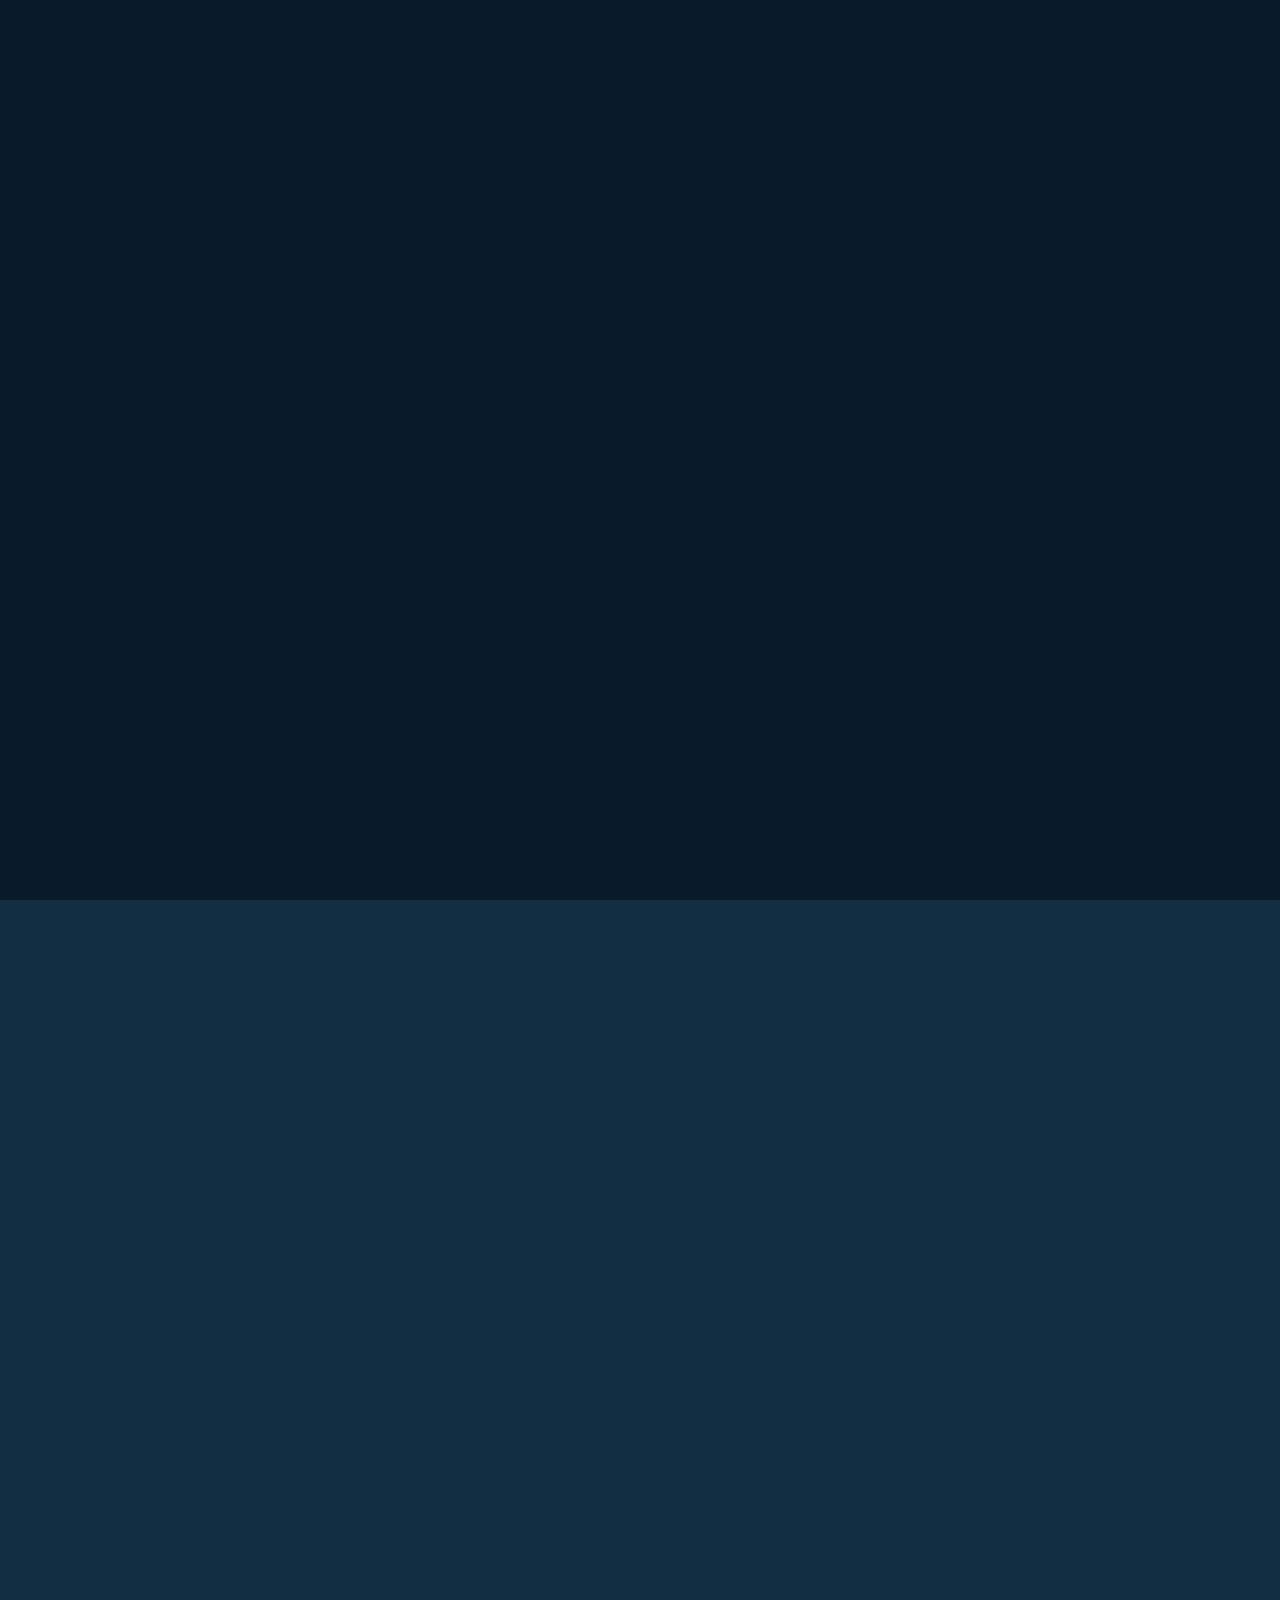
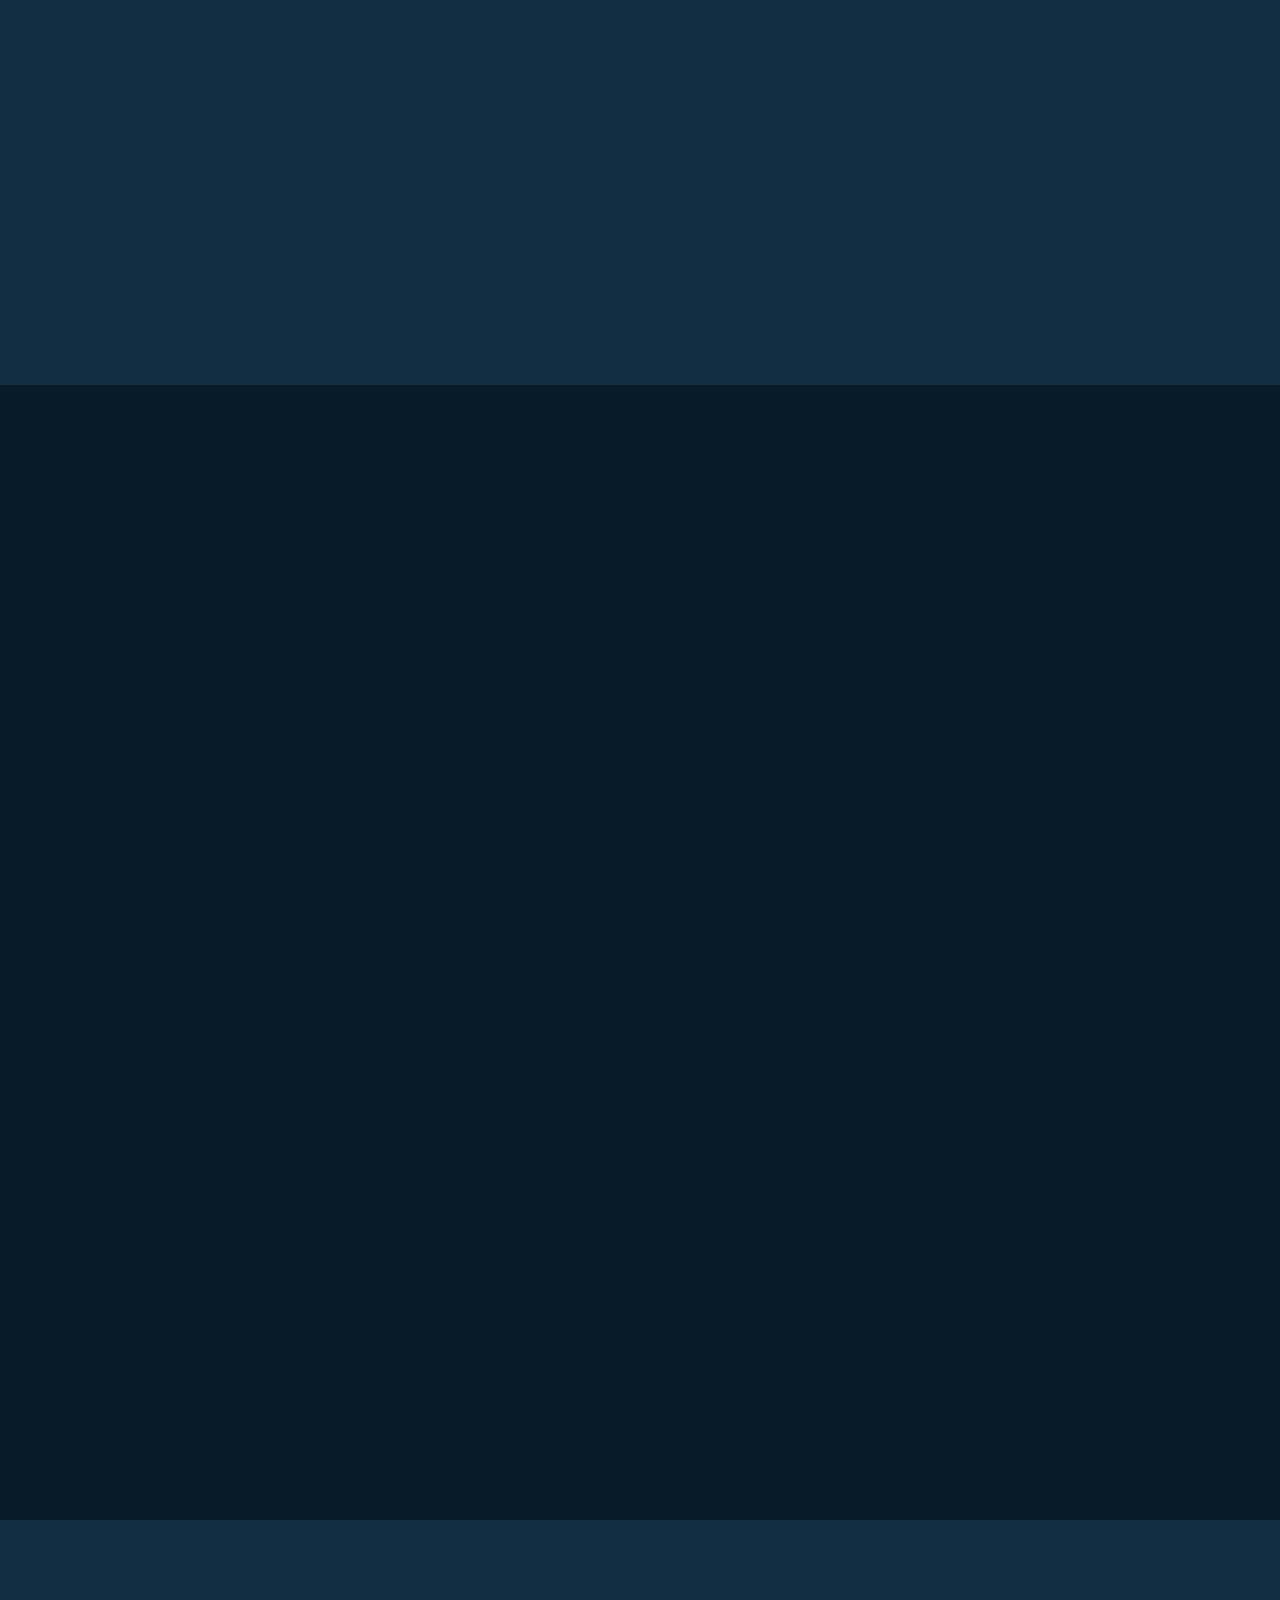
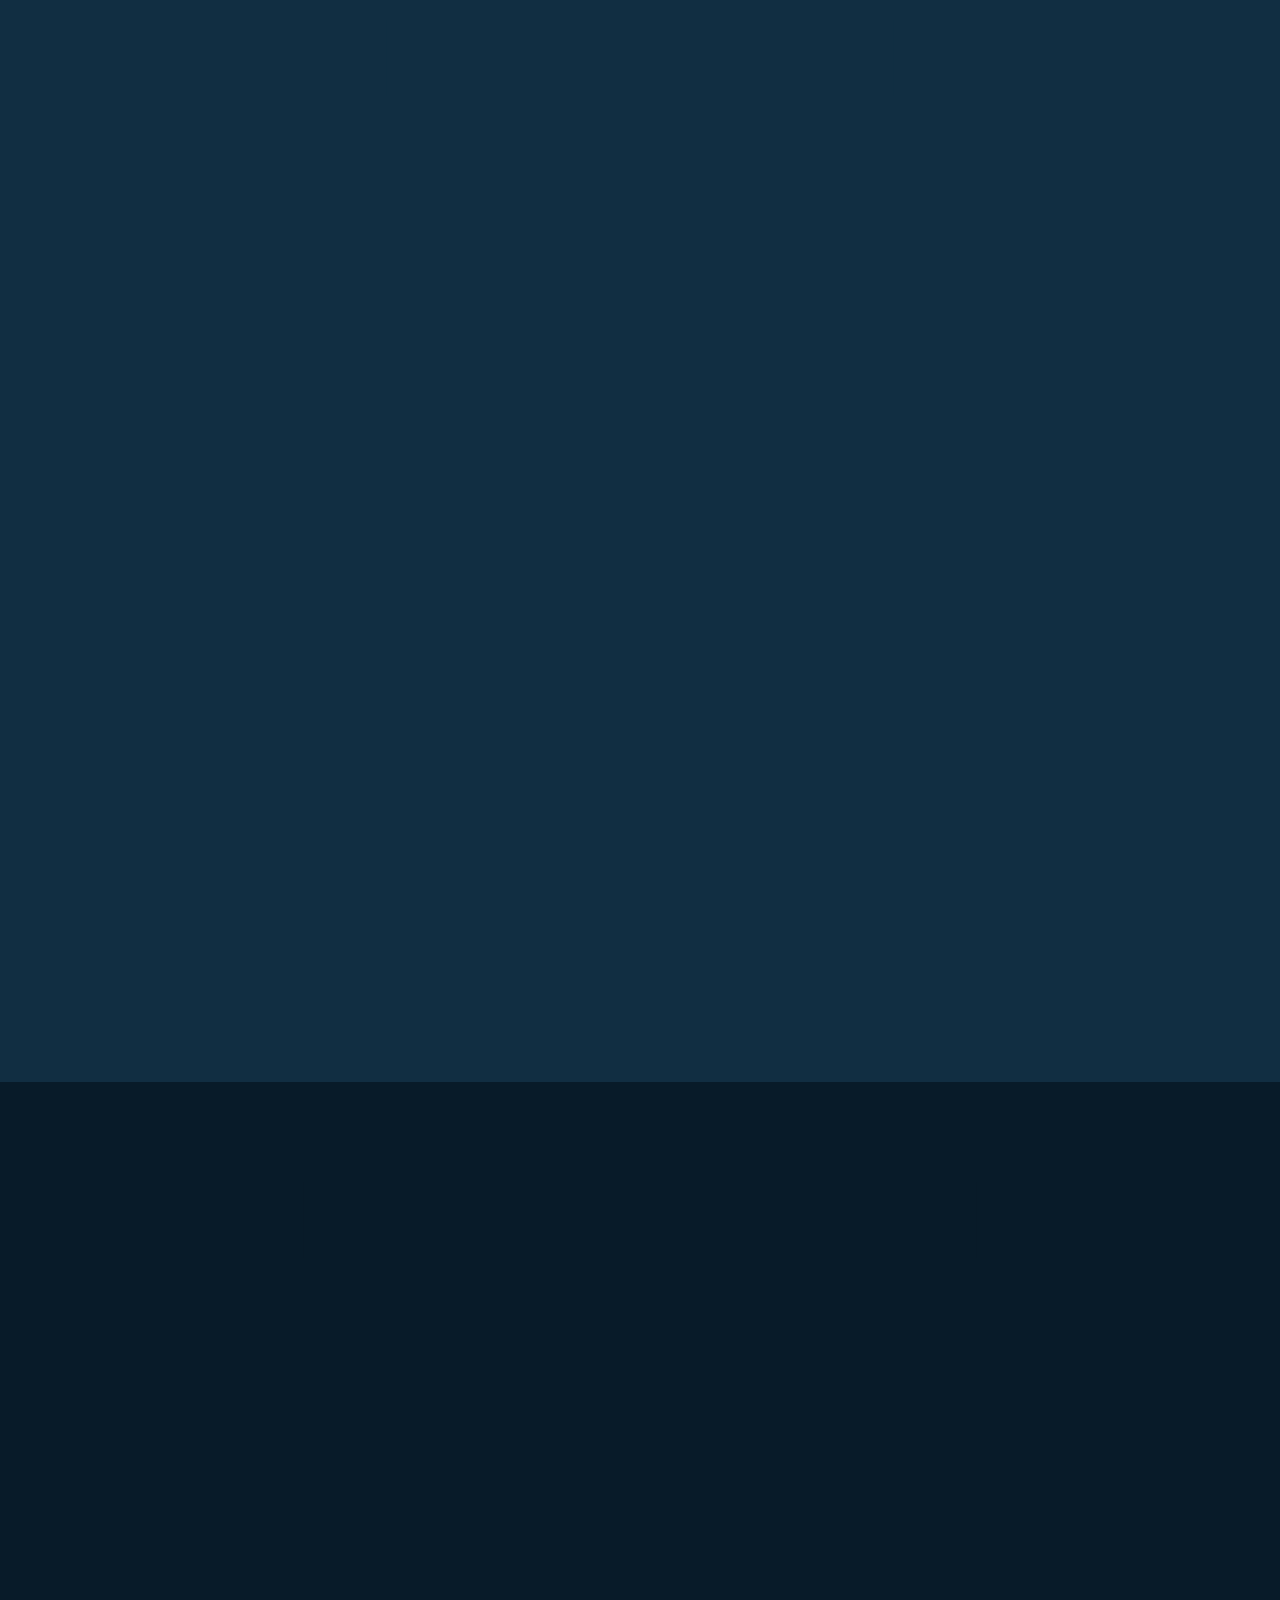
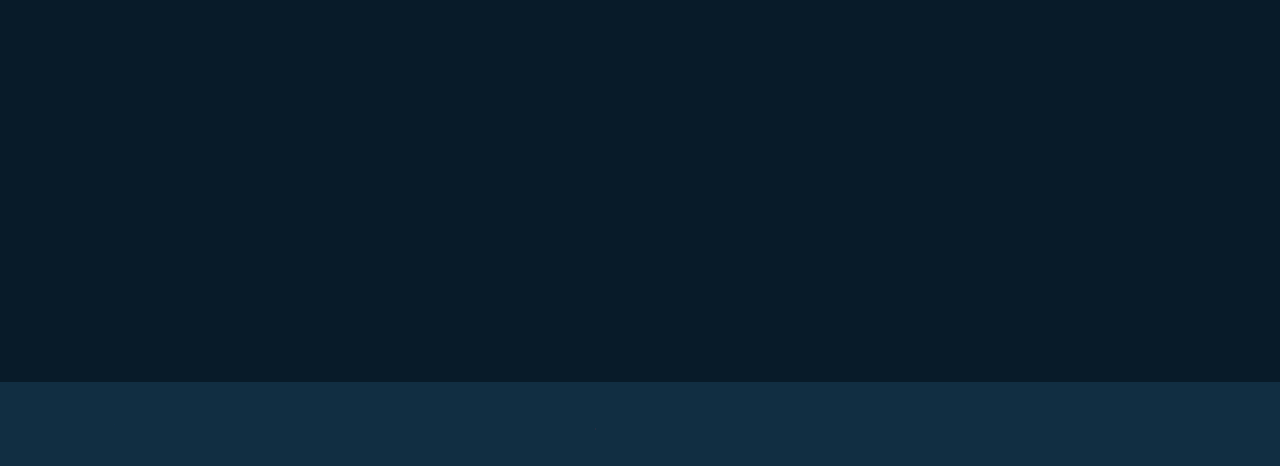
==== index.html @ 7464878d "skill node correction" ====
<!DOCTYPE html>
<html lang="pt-BR">
  <head>
    <meta charset="UTF-8" />
    <meta http-equiv="X-UA-Compatible" content="IE=edge" />
    <meta name="viewport" content="width=device-width, initial-scale=1.0" />
    <link
      rel="icon"
      type="imagem/png"
      href="../img/inteligencia-artificial.png"
    />
    <title>Portfólio</title>

    <link rel="stylesheet" href="styles/main/style.css" />
    <script defer src="src/main/script.js"></script>

    <!-- box icons -->
    <link
      href="https://unpkg.com/boxicons@2.1.4/css/boxicons.min.css"
      rel="stylesheet"
    />
  </head>

  <body>
    <!-- header design -->
    <header class="header">
      <a href="/page/portifolio.html" class="logo"
        >Portfólio.<span class="animate" style="--i: 1"></span
      ></a>

      <div class="bx bx-menu" id="menu-icon">
        <span class="animate" style="--i: 2"></span>
      </div>

      <nav class="navbar">
        <a href="#home" class="active">Início</a>
        <a href="#about">Sobre</a>
        <a href="#education">Educação</a>
        <a href="#skills">Habilidades</a>
        <a href="#contact">Contato</a>

        <span class="active-nav"></span>
        <span class="animate" style="--i: 2"></span>
      </nav>
    </header>

    <!-- home section design -->
    <section class="home show-animate" id="home">
      <div class="home-content">
        <h1>
          <span>João Batista</span><span class="animate" style="--i: 2"></span>
        </h1>
        <div class="text-animate">
          <h3>Full Stack Developer</h3>
          <span class="animate" style="--i: 3"></span>
        </div>
        <p>
          “Os primeiros 90% do código representam os primeiros 10% do tempo de
          desenvolvimento. Os 10% restantes do código é para mostrar aos outros
          os 90% do tempo de desenvolvimento.“ Tom Cargill
          <span class="animate" style="--i: 4"></span>
        </p>

        <div class="btn-box">
          <a href="/pages/unitri/index.html" target="_blank" class="btn"
            >Projetos</a
          >
          <a href="#contact" class="btn">Fale Comigo</a>
          <span class="animate" style="--i: 5"></span>
        </div>
      </div>

      <div class="home-sci">
        <a
          href="https://www.facebook.com/people/Jo%C3%A3o-Batista/pfbid0NzHLFMN5dMYgEtd4Kq7PV86GAsxXge4bNbRUDZBLAnBTxjWVEfMFrkMxMxtqdj94l/"
          target="_blank"
          ><i class="bx bxl-facebook"></i
        ></a>
        <a href="https://github.com/Cardosofiles" target="_blank"
          ><i class="bx bxl-github"></i
        ></a>
        <a
          href="https://www.linkedin.com/in/jo%C3%A3o-batista-cardoso-miranda-2b0442268/"
          target="_blank"
          ><i class="bx bxl-linkedin"></i
        ></a>
        <span class="animate" style="--i: 6"></span>
      </div>

      <div class="home-imgHover"></div>
      <span class="animate home-img" style="--i: 7"></span>
    </section>

    <!-- about section design -->
    <section class="about" id="about">
      <h2 class="heading">
        Sobre <span>Mim</span
        ><span class="animate scroll" style="--i: 1"></span>
      </h2>

      <div class="about-img">
        <img src="../img/JoaoBatista.jpeg" alt="" />
        <span class="circle-spin"></span>
        <span class="animate scroll" style="--i: 2"></span>
      </div>

      <div class="about-content">
        <h3>
          Desenvolvimento Full Stack<span
            class="animate scroll"
            style="--i: 3"
          ></span>
        </h3>

        <p>
          A programação front-end é uma parte essencial do desenvolvimento web
          moderno. Utilizando HTML semântico, CSS Grid e Flexbox, os
          desenvolvedores criam interfaces de usuário interativas e responsivas.
          O HTML semântico fornece uma estrutura clara e significativa para o
          conteúdo, enquanto o CSS Grid e o Flexbox oferecem poderosas
          ferramentas para o layout e o design.<span
            class="animate scroll"
            style="--i: 4"
          ></span>
        </p>

        <p>
          Além disso, tecnologias como Node.js, React e JavaScript são
          fundamentais para a construção de aplicações web dinâmicas e reativas.
          O uso de bibliotecas como Bootstrap facilita a criação de interfaces
          elegantes e consistentes.<span
            class="animate scroll"
            style="--i: 4"
          ></span>
        </p>

        <p>
          No lado do servidor, o Python é uma escolha popular, oferecendo uma
          ampla gama de recursos para desenvolvimento backend. Com o auxílio de
          expressões regulares (regex) e bibliotecas como Pandas, os
          desenvolvedores podem manipular dados de forma eficiente. O Selenium é
          útil para automação de testes e web scraping, enquanto o Django
          simplifica o desenvolvimento de aplicações web robustas, integrando-se
          facilmente com bancos de dados como MongoDB.<span
            class="animate scroll"
            style="--i: 4"
          ></span>
        </p>

        <p>
          Além disso, a utilização de APIs permite a comunicação entre
          diferentes sistemas e serviços, ampliando as funcionalidades das
          aplicações. O controle de versão com Git e o armazenamento de código
          no GitHub são práticas essenciais para colaboração e gerenciamento de
          projetos em equipe.<span class="animate scroll" style="--i: 4"></span>
        </p>

        <!-- <p>
          <span class="animate scroll" style="--i: 4"></span>
        </p> -->

        <div class="btn-box btns">
          <a href="#" class="btn">Home</a>
          <span class="animate scroll" style="--i: 5"></span>
        </div>
      </div>
    </section>

    <!-- education section design -->
    <section class="education" id="education">
      <h2 class="heading">
        Meus <span>Conhecimentos</span
        ><span class="animate scroll" style="--i: 1"></span>
      </h2>

      <div class="education-row">
        <div class="education-column">
          <h3 class="title">
            Educação<span class="animate scroll" style="--i: 2"></span>
          </h3>

          <div class="education-box">
            <div class="education-content">
              <div class="content">
                <div class="year">
                  <i class="bx bxs-calendar"></i> 2023 - 2027
                </div>
                <h3>Unitri - Uberlândia</h3>
                <p>
                  Ciência da Computação, com aprendizado em lógica de
                  programação, ferrametas como visual estudio code, focado no
                  front-end, HTML, CSS, JavaScript, Boodstrap, React JS, Node-Js
                </p>
              </div>
            </div>

            <div class="education-content">
              <div class="content">
                <div class="year">
                  <i class="bx bxs-calendar"></i> 2023 - 2024
                </div>
                <h3>One Bit Code - Full Stack JavaScript</h3>
                <p>
                  Desenvolvimento web com as tecnologias fundamentais. Usando
                  HTML para estruturar o conteúdo, CSS para estilização visual e
                  JavaScript para interatividade. CSS Moderno, React, Bootstrap
                  e Bulma simplificam o design responsivo. Node.js permite a
                  execução de JavaScript no servidor. Com iteração ao banco de
                  dados MySQL e PostgreSQL para o gerenciamento do
                  armazanamento.
                </p>
              </div>
            </div>

            <div class="education-content">
              <div class="content">
                <div class="year">
                  <i class="bx bxs-calendar"></i> **** - ****
                </div>
                <h3>One Bit Code - Python Automações</h3>
                <p>
                  Construindo aplicações eficientes em Python com o uso de
                  diversas bibliotecas, tais como Django, Math, MongoDB, Pandas,
                  Pyautogui, Selenium, Sketchpy, Statistics e Webbrowser.
                  Funcionalidades que vão desde o desenvolvimento web até a
                  manipulação de dados, automação de tarefas, cálculos
                  matemáticos avançados e criação de gráficos.
                </p>
              </div>
            </div>

            <span class="animate scroll" style="--i: 3"></span>
          </div>
        </div>

        <div class="education-column">
          <h3 class="title">
            Experiência<span class="animate scroll" style="--i: 5"></span>
          </h3>

          <div class="education-box">
            <div class="education-content">
              <div class="content">
                <div class="year">
                  <i class="bx bxs-calendar"></i> 2012 - 2022
                </div>
                <h3>Gerente de Logística - Supra</h3>
                <p>
                  Foram longos 10 anos de conquistas profissionais que tiveram
                  vários reflexos pessoais nos âmbitos de liderança,
                  perseverança, aquisições. Trabalhando sempre com ética e
                  moral, elaborando serviço técnico e objetivo juntamente ao
                  recursos humanos, fazendo a humanização de um excelente
                  ambiente de trabalho, para gestão de lançamentos fiscais,
                  estocagem, manuseio de cargas com empilhadeiras, inventários e
                  negociações com fornecedores.
                </p>
              </div>
            </div>

            <div class="education-content">
              <div class="content">
                <div class="year">
                  <i class="bx bxs-calendar"></i> 2023 - ****
                </div>
                <h3>Atendente Telemarkting - Algar Tech</h3>
                <p>
                  Atendimento ao cliente e segurança da informação são as
                  atribuições gerais, junto a aderência, assiduidade, qualidade
                  ao atendimento, TMA | TMT (tempo médio de atendimento e
                  tratativa). Nesse cargo consolidei um comunicação eficax com
                  enpatia e persuasão para resolução de problemas e garantia de
                  resolução.
                </p>
              </div>
            </div>

            <div class="education-content">
              <div class="content">
                <div class="year">
                  <i class="bx bxs-calendar"></i> **** - ****
                </div>
                <h3>Repense Possibilidades</h3>
                <p>Ainda Virá</p>
              </div>
            </div>

            <span class="animate scroll" style="--i: 6"></span>
          </div>
        </div>
      </div>
    </section>

    <!-- skills section design -->
    <section class="skills" id="skills">
      <h2 class="heading">
        Minhas <span>Habilidades</span
        ><span class="animate scroll" style="--i: 1"></span>
      </h2>

      <div class="skills-row">
        <div class="skills-column">
          <h3 class="title">
            Skills Front-end<span class="animate scroll" style="--i: 2"></span>
          </h3>

          <div class="skills-box">
            <div class="skills-content">
              <div class="progress">
                <h3>HTML <span>90%</span></h3>
                <div class="bar"><span></span></div>
              </div>

              <div class="progress">
                <h3>CSS <span>70%</span></h3>
                <div class="bar"><span></span></div>
              </div>

              <div class="progress">
                <h3>JavaScript <span>40%</span></h3>
                <div class="bar"><span></span></div>
              </div>

              <div class="progress">
                <h3>TypeScript<span>0%</span></h3>
                <div class="bar"><span></span></div>
              </div>

              <div class="progress">
                <h3>Next.JS<span>0%</span></h3>
                <div class="bar"><span></span></div>
              </div>

              <div class="progress">
                <h3>Bootstrap<span>10%</span></h3>
                <div class="bar"><span></span></div>
              </div>

              <div class="progress">
                <h3>SASS<span>30%</span></h3>
                <div class="bar"><span></span></div>
              </div>

              <div class="progress">
                <h3>React JS<span>25%</span></h3>
                <div class="bar"><span></span></div>
              </div>

              <div class="progress">
                <h3>Git e GitHub<span>40%</span></h3>
                <div class="bar"><span></span></div>
              </div>
            </div>

            <span class="animate scroll" style="--i: 3"></span>
          </div>
        </div>

        <div class="skills-column">
          <h3 class="title">
            Skills Back-end<span class="animate scroll" style="--i: 5"></span>
          </h3>

          <div class="skills-box">
            <div class="skills-content">
              <div class="progress">
                <h3>Node.JS<span>27%</span></h3>
                <div class="bar"><span></span></div>
              </div>

              <div class="progress">
                <h3>Banco de Dados<span>10%</span></h3>
                <div class="bar"><span></span></div>
              </div>

              <div class="progress">
                <h3>Python <span>20%</span></h3>
                <div class="bar"><span></span></div>
              </div>

              <div class="progress">
                <h3>Django<span>0%</span></h3>
                <div class="bar"><span></span></div>
              </div>

              <div class="progress">
                <h3>MongoDB<span>0%</span></h3>
                <div class="bar"><span></span></div>
              </div>

              <div class="progress">
                <h3>API<span>2%</span></h3>
                <div class="bar"><span></span></div>
              </div>

              <div class="progress">
                <h3>Docker<span>0%</span></h3>
                <div class="bar"><span></span></div>
              </div>

              <div class="progress">
                <h3>AWS<span>2%</span></h3>
                <div class="bar"><span></span></div>
              </div>

              <div class="progress">
                <h3>IA<span>3%</span></h3>
                <div class="bar"><span></span></div>
              </div>
            </div>

            <span class="animate scroll" style="--i: 6"></span>
          </div>
        </div>
      </div>
    </section>

    <!-- contact section design -->
    <section class="contact" id="contact">
      <h2 class="heading">
        Entre em contato <span>Comigo!</span
        ><span class="animate scroll" style="--i: 1"></span>
      </h2>

      <form action="#">
        <div class="input-box">
          <div class="input-field">
            <input type="text" placeholder="Nome" required />
            <span class="focus"></span>
          </div>
          <div class="input-field">
            <input type="text" placeholder="Endereço de E-mail" required />
            <span class="focus"></span>
          </div>

          <span class="animate scroll" style="--i: 3"></span>
        </div>

        <div class="input-box">
          <div class="input-field">
            <input type="number" placeholder="Número de Contato" required />
            <span class="focus"></span>
          </div>
          <div class="input-field">
            <input type="text" placeholder="Segundo E-mail" required />
            <span class="focus"></span>
          </div>

          <span class="animate scroll" style="--i: 5"></span>
        </div>

        <div class="textarea-field">
          <textarea
            name=""
            id=""
            cols="30"
            rows="10"
            placeholder="Insira sua mensagem"
            required
          ></textarea>
          <span class="focus"></span>

          <span class="animate scroll" style="--i: 7"></span>
        </div>

        <div class="btn-box btns">
          <button type="submit" class="btn">Enviar</button>

          <span class="animate scroll" style="--i: 9"></span>
        </div>
      </form>
    </section>

    <!-- footer design -->
    <footer class="footer">
      <div class="footer-text">
        <p>
          Copyright &copy; 2023 João Batista | Todos os direitos reservados.
        </p>

        <span class="animate scroll" style="--i: 1"></span>
      </div>

      <div class="footer-iconTop">
        <a href="#"><i class="bx bx-up-arrow-alt"></i></a>

        <span class="animate scroll" style="--i: 3"></span>
      </div>
    </footer>
  </body>
</html>
---- styles/main/style.css ----
@import "https://fonts.googleapis.com/css2?family=Poppins:wght@300;400;500;600;700;800;900&display=swap";
* {
  margin: 0;
  padding: 0;
  box-sizing: border-box;
  text-decoration: none;
  border: none;
  outline: none;
  scroll-behavior: smooth;
  font-family: "Poppins", sans-serif;
}
:root {
  --bg-color: #081b29;
  --primare-bg-color: #444;
  --second-bg-color: #112e42;
  --text-color: #ededed;
  --main-color: #00abf0;
}
::-webkit-scrollbar {
  width: 8px;
}
::-webkit-scrollbar-track {
  background-color: var(--main-color);
}
::-webkit-scrollbar-thumb {
  background-color: #fff;
}
html {
  font-size: 62.5%;
  overflow-x: hidden;
}
body {
  background: var(--bg-color);
  color: var(--text-color);
}
.header {
  position: fixed;
  top: 0;
  left: 0;
  width: 100%;
  padding: 2rem 9%;
  background: transparent;
  display: flex;
  justify-content: space-between;
  align-items: center;
  z-index: 100;
  transition: 0.3s;
}
.header.sticky {
  background: var(--bg-color);
}
.logo {
  position: relative;
  font-size: 2.5rem;
  color: var(--text-color);
  font-weight: 600;
}
.navbar {
  position: relative;
}
.navbar a {
  font-size: 1.7rem;
  color: var(--text-color);
  font-weight: 500;
  margin-left: 3.5rem;
  transition: 0.3s;
}
.navbar a:hover,
.navbar a.active {
  color: var(--main-color);
}
#menu-icon {
  position: relative;
  font-size: 3.6rem;
  color: var(--text-color);
  cursor: pointer;
  display: none;
}
section {
  min-height: 100vh;
  padding: 10rem 9% 2rem;
}
.home {
  display: flex;
  align-items: center;
  padding: 0 9%;
  background: url(/img/1711834.gif) no-repeat;
  background-size: cover;
  background-position: center;
}
.home-content {
  max-width: 60rem;
  z-index: 99;
}
.home-content h1 {
  position: relative;
  display: inline-block;
  font-size: 5.6rem;
  font-weight: 700;
  line-height: 1.3;
}
.home-content h1 span {
  color: var(--text-color);
}
.home-content .text-animate {
  position: relative;
  width: 32.8rem;
}
.home-content .text-animate h3 {
  font-size: 3.1rem;
  font-weight: 700;
  color: transparent;
  -webkit-text-stroke: 0.7px var(--main-color);
  background-image: linear-gradient(var(--main-color), var(--main-color));
  background-repeat: no-repeat;
  -webkit-background-clip: text;
  background-position: -33rem 0;
}
.home.show-animate .home-content .text-animate h3 {
  animation: homeBgText 6s linear infinite;
  animation-delay: 2s;
}
.home-content .text-animate h3::before {
  content: "";
  position: absolute;
  top: 0;
  left: 0;
  width: 0;
  height: 100%;
  border-right: 2px solid var(--main-color);
  z-index: -1;
}
.home.show-animate .home-content .text-animate h3::before {
  animation: homeCursorText 6s linear infinite;
  animation-delay: 2s;
}
.home-content p {
  position: relative;
  font-size: 1.9rem;
  margin: 2rem 0 4rem;
  text-align: justify;
}
.btn-box {
  position: relative;
  display: flex;
  justify-content: space-between;
  width: 34.5rem;
  height: 5rem;
}
.btn-box .btn {
  position: relative;
  display: inline-flex;
  justify-content: center;
  align-items: center;
  width: 15rem;
  height: 100%;
  background: var(--main-color);
  border: 0.2rem solid var(--main-color);
  border-radius: 0.8rem;
  font-size: 1.8rem;
  font-weight: 600;
  letter-spacing: 0.1rem;
  color: var(--bg-color);
  z-index: 1;
  overflow: hidden;
  transition: 0.5s;
}
.btn-box .btn:hover {
  color: var(--main-color);
}
.btn-box .btn:nth-child(2) {
  background: transparent;
  color: var(--main-color);
}
.btn-box .btn:nth-child(2):hover {
  color: var(--bg-color);
}
.btn-box .btn:nth-child(2)::before {
  background: var(--main-color);
}
.btn-box .btn::before {
  content: "";
  position: absolute;
  top: 0;
  left: 0;
  width: 0;
  height: 100%;
  background: var(--bg-color);
  z-index: -1;
  transition: 0.5s;
}
.btn-box .btn:hover::before {
  width: 100%;
}
.home-sci {
  position: absolute;
  bottom: 4rem;
  width: 170px;
  display: flex;
  justify-content: space-between;
}
.home-sci a {
  position: relative;
  display: inline-flex;
  justify-content: center;
  align-items: center;
  width: 40px;
  height: 40px;
  background: transparent;
  border: 0.2rem solid var(--main-color);
  border-radius: 50%;
  font-size: 20px;
  color: var(--main-color);
  z-index: 1;
  overflow: hidden;
  transition: 0.5s;
}
.home-sci a:hover {
  color: var(--bg-color);
}
.home-sci a::before {
  content: "";
  position: absolute;
  top: 0;
  left: 0;
  width: 0;
  height: 100%;
  background: var(--main-color);
  z-index: -1;
  transition: 0.5s;
}
.home-sci a:hover::before {
  width: 100%;
}
/* .home-imgHover {
  position: absolute;
  top: 0;
  right: 0;
  width: 45%;
  height: 100%;
  background: transparent;
  transition: 3s;
}
.home-imgHover:hover {
  background: var(--bg-color);
  opacity: 0.8;
} */
.about {
  display: flex;
  justify-content: center;
  align-items: center;
  flex-direction: column;
  gap: 2rem;
  background: var(--second-bg-color);
  padding-bottom: 6rem;
}
.heading {
  position: relative;
  font-size: 5rem;
  margin-bottom: 3rem;
  text-align: center;
}
span {
  color: var(--main-color);
}
.about-img {
  position: relative;
  width: 25rem;
  height: 25rem;
  border-radius: 50%;
  display: flex;
  justify-content: center;
  align-items: center;
}
.about-img img {
  width: 90%;
  border-radius: 50%;
  border: 0.2rem solid var(--main-color);
}
.about-img .circle-spin {
  position: absolute;
  top: 50%;
  left: 50%;
  transform: translate(-50%, -50%) rotate(0);
  width: 100%;
  height: 100%;
  border-radius: 50%;
  border-top: 0.2rem solid var(--second-bg-color);
  border-bottom: 0.2rem solid var(--second-bg-color);
  border-left: 0.2rem solid var(--main-color);
  border-right: 0.2rem solid var(--main-color);
  animation: aboutSpinner 8s linear infinite;
}
.about-content {
  text-align: center;
}
.about-content h3 {
  position: relative;
  display: inline-block;
  font-size: 2.6rem;
}
.about-content p {
  position: relative;
  font-size: 1.6rem;
  margin: 2rem 0 3rem;
}
.btn-box.btns {
  display: inline-block;
  width: 15rem;
}
.btn-box.btns a::before {
  background: var(--second-bg-color);
}
.education {
  display: flex;
  justify-content: center;
  align-items: center;
  flex-direction: column;
  min-height: auto;
  padding-bottom: 5rem;
}
.education .education-row {
  display: flex;
  flex-wrap: wrap;
  gap: 5rem;
}
.education-row .education-column {
  flex: 1 1 40rem;
}
.education-column .title {
  position: relative;
  display: inline-block;
  font-size: 2.5rem;
  margin: 0 0 1.5rem 2rem;
}
.education-column .education-box {
  position: relative;
  border-left: 0.2rem solid var(--main-color);
}
.education-box .education-content {
  position: relative;
  padding-left: 2rem;
}
.education-box .education-content::before {
  content: "";
  position: absolute;
  top: 0;
  left: -1.1rem;
  width: 2rem;
  height: 2rem;
  background: var(--main-color);
  border-radius: 50%;
}
.education-content .content {
  position: relative;
  padding: 1.5rem;
  border: 0.2rem solid var(--main-color);
  border-radius: 0.6rem;
  margin-bottom: 2rem;
  overflow: hidden;
}
.education-content .content::before {
  content: "";
  position: absolute;
  top: 0;
  left: 0;
  width: 0;
  height: 100%;
  background: var(--second-bg-color);
  z-index: -1;
  transition: 0.5s;
}
.education-content .content:hover::before {
  width: 100%;
}
.education-content .content .year {
  font-size: 1.5rem;
  color: var(--main-color);
  padding-bottom: 0.5rem;
}
.education-content .content .year i {
  padding-right: 0.5rem;
}
.education-content .content h3 {
  font-size: 2rem;
}
.education-content .content p {
  font-size: 1.6rem;
  padding-top: 0.5rem;
}
.skills {
  min-height: auto;
  padding-bottom: 7rem;
  background: var(--second-bg-color);
}
.skills h2 {
  display: inline-block;
  left: 50%;
  transform: translateX(-50%);
}
.skills .skills-row {
  display: flex;
  flex-wrap: wrap;
  gap: 5rem;
}
.skills-row .skills-column {
  flex: 1 1 40rem;
}
.skills-column .title {
  position: relative;
  display: inline-block;
  font-size: 2.5rem;
  margin: 0 0 1.5rem;
}
.skills-column .skills-box {
  position: relative;
}
.skills-box .skills-content {
  position: relative;
  border: 0.2rem solid var(--main-color);
  border-radius: 0.6rem;
  padding: 0.5rem 1.5rem;
  z-index: 1;
  overflow: hidden;
}
.skills-box .skills-content::before {
  content: "";
  position: absolute;
  top: 0;
  left: 0;
  width: 0;
  height: 100%;
  background: var(--bg-color);
  z-index: -1;
  transition: 0.5s;
}
.skills-box .skills-content:hover::before {
  width: 100%;
}
.skills-content .progress {
  padding: 1rem 0;
}
.skills-content .progress h3 {
  font-size: 1.7rem;
  display: flex;
  justify-content: space-between;
}
.skills-content .progress h3 span {
  color: var(--text-color);
}
.skills-content .progress .bar {
  height: 2.5rem;
  border-radius: 0.6rem;
  border: 0.2rem solid var(--main-color);
  padding: 0.5rem;
  margin: 1rem 0;
}
.skills-content .progress .bar span {
  display: block;
  height: 100%;
  border-radius: 0.3rem;
  background: var(--main-color);
}
.skills-column:nth-child(1) .skills-content .progress:nth-child(1) .bar span {
  width: 90%;
  max-width: 100%;
}
.skills-column:nth-child(1) .skills-content .progress:nth-child(2) .bar span {
  width: 70%;
  max-width: 100%;
}
.skills-column:nth-child(1) .skills-content .progress:nth-child(3) .bar span {
  width: 40%;
  max-width: 100%;
}
.skills-column:nth-child(1) .skills-content .progress:nth-child(4) .bar span {
  width: 0%;
  max-width: 100%;
}
.skills-column:nth-child(1) .skills-content .progress:nth-child(5) .bar span {
  width: 0%;
  max-width: 100%;
}
.skills-column:nth-child(1) .skills-content .progress:nth-child(6) .bar span {
  width: 10%;
  max-width: 100%;
}
.skills-column:nth-child(1) .skills-content .progress:nth-child(7) .bar span {
  width: 30%;
  max-width: 100%;
}
.skills-column:nth-child(1) .skills-content .progress:nth-child(8) .bar span {
  width: 25%;
  max-width: 100%;
}
.skills-column:nth-child(1) .skills-content .progress:nth-child(9) .bar span {
  width: 40%;
  max-width: 100%;
}
.skills-column:nth-child(2) .skills-content .progress:nth-child(1) .bar span {
  width: 27%;
  max-width: 100%;
}
.skills-column:nth-child(2) .skills-content .progress:nth-child(2) .bar span {
  width: 10%;
  max-width: 100%;
}
.skills-column:nth-child(2) .skills-content .progress:nth-child(3) .bar span {
  width: 20%;
  max-width: 100%;
}
.skills-column:nth-child(2) .skills-content .progress:nth-child(4) .bar span {
  width: 0%;
  max-width: 100%;
}
.skills-column:nth-child(2) .skills-content .progress:nth-child(5) .bar span {
  width: 0%;
  max-width: 100%;
}
.skills-column:nth-child(2) .skills-content .progress:nth-child(6) .bar span {
  width: 2%;
  max-width: 100%;
}
.skills-column:nth-child(2) .skills-content .progress:nth-child(7) .bar span {
  width: 0%;
  max-width: 100%;
}
.skills-column:nth-child(2) .skills-content .progress:nth-child(8) .bar span {
  width: 2%;
  max-width: 100%;
}
.skills-column:nth-child(2) .skills-content .progress:nth-child(9) .bar span {
  width: 3%;
  max-width: 100%;
}
.contact {
  min-height: 100vh;
  padding-bottom: 7rem;
}
.contact h2 {
  display: inline-block;
  left: 50%;
  transform: translateX(-50%);
}
.contact form {
  max-width: 70rem;
  margin: 0 auto;
  text-align: center;
}
.contact form .input-box {
  position: relative;
  display: flex;
  justify-content: space-between;
  flex-wrap: wrap;
}
.contact form .input-box .input-field {
  position: relative;
  width: 49%;
  margin: 0.8rem 0;
}
.contact form .input-box .input-field input,
.contact form .textarea-field textarea {
  width: 100%;
  height: 100%;
  padding: 1.5rem;
  font-size: 1.6rem;
  color: var(--text-color);
  background: transparent;
  border-radius: 0.6rem;
  border: 0.2rem solid var(--main-color);
}
.contact form .input-box .input-field input::placeholder,
.contact form .textarea-field textarea::placeholder {
  color: var(--text-color);
}
.contact form .focus {
  position: absolute;
  top: 0;
  left: 0;
  width: 0;
  height: 100%;
  background: var(--second-bg-color);
  border-radius: 0.6rem;
  z-index: -1;
  transition: 0.5s;
}
.contact form .input-box .input-field input:focus ~ .focus,
.contact form .input-box .input-field input:valid ~ .focus,
.contact form .textarea-field textarea:focus ~ .focus,
.contact form .textarea-field textarea:valid ~ .focus {
  width: 100%;
}
.contact form .textarea-field {
  position: relative;
  margin: 0.8rem 0 2.7rem;
  display: flex;
}
.contact form .textarea-field textarea {
  resize: none;
}
.contact form .btn-box.btns .btn {
  cursor: pointer;
}
.footer {
  display: flex;
  justify-content: space-between;
  align-items: center;
  flex-wrap: wrap;
  padding: 2rem 9%;
  background: var(--second-bg-color);
}
.footer-text,
.footer-iconTop {
  position: relative;
}
.footer-text p {
  font-size: 1.6rem;
}
.footer-iconTop a {
  position: relative;
  display: inline-flex;
  justify-content: center;
  align-items: center;
  padding: 0.8rem;
  background: var(--main-color);
  border: 0.2rem solid var(--main-color);
  border-radius: 0.6rem;
  z-index: 1;
  overflow: hidden;
}
.footer-iconTop a::before {
  content: "";
  position: absolute;
  top: 0;
  left: 0;
  width: 0;
  height: 100%;
  background: var(--second-bg-color);
  z-index: -1;
  transition: 0.5s;
}
.footer-iconTop a:hover::before {
  width: 100%;
}
.footer-iconTop a i {
  font-size: 2.4rem;
  color: var(--bg-color);
  transition: 0.5s;
}
.footer-iconTop a:hover i {
  color: var(--main-color);
}
.animate {
  position: absolute;
  top: 0;
  right: 0;
  width: 100%;
  height: 100%;
  background: var(--bg-color);
  z-index: 98;
}
.logo .animate,
.navbar .animate,
#menu-icon .animate,
.home.show-animate .animate {
  animation: showRight 1s ease forwards;
  animation-delay: calc(0.3s * var(--i));
}
.animate.scroll {
  transition: 1s ease;
  transition-delay: calc(0.3s / var(--i));
  animation: none;
}
section:nth-child(odd) .animate.scroll,
.footer .animate.scroll {
  background: var(--second-bg-color);
}
.education .education-box .animate.scroll {
  width: 105%;
}
.about.show-animate .animate.scroll,
.education.show-animate .animate.scroll,
.skills.show-animate .animate.scroll,
.contact.show-animate .animate.scroll,
.footer.show-animate .animate.scroll {
  transition-delay: calc(0.3s * var(--i));
  width: 0;
}
@media (max-width: 1200px) {
  html {
    font-size: 55%;
  }
}
@media (max-width: 991px) {
  .header {
    padding: 2rem 4%;
  }
  section {
    padding: 10rem 4% 2rem;
  }
  .home {
    padding: 0 4%;
  }
  .footer {
    padding: 2rem 4%;
  }
}
@media (max-width: 850px) {
  .animate.home-img {
    width: 100%;
  }
}
@media (max-width: 768px) {
  .header {
    background: var(--bg-color);
  }
  #menu-icon {
    display: block;
  }
  .navbar {
    position: absolute;
    top: 100%;
    left: -100%;
    width: 100%;
    padding: 1rem 4%;
    background: var(--main-color);
    box-shadow: 0 0.5rem 1rem rgba(0, 0, 0, 0.2);
    z-index: 1;
    transition: 0.25s ease;
    transition-delay: 0.25s;
  }
  .navbar.active {
    left: 0;
    transition-delay: 0;
  }
  .navbar .active-nav {
    position: absolute;
    top: 0;
    left: -100%;
    width: 100%;
    height: 100%;
    background: var(--bg-color);
    border-top: 0.1rem solid rgba(0, 0, 0, 0.2);
    z-index: -1;
    transition: 0.25s ease;
    transition-delay: 0;
  }
  .navbar.active .active-nav {
    left: 0;
    transition-delay: 0.25s;
  }
  .navbar a {
    display: block;
    font-size: 2rem;
    margin: 3rem 0;
    transform: translateX(-20rem);
    transition: 0.25s ease;
    transition-delay: 0;
  }
  .navbar.active a {
    transform: translateX(0);
    transition-delay: 0.25s;
  }
  .home-imgHover {
    pointer-events: none;
    background: var(--bg-color);
    opacity: 0.6;
  }
}
@media (max-width: 520px) {
  html {
    font-size: 50%;
  }
  .home-content h1 {
    display: flex;
    flex-direction: column;
  }
  .home-sci {
    width: 160px;
  }
  .home-sci a {
    width: 38px;
    height: 38px;
  }
}
@media (max-width: 462px) {
  .home-content h1 {
    font-size: 5.2rem;
  }
  .education {
    padding: 10rem 4% 5rem 5%;
  }
  .contact form .input-box .input-field {
    width: 100%;
  }
  .footer {
    flex-direction: column-reverse;
  }
  .footer p {
    margin-top: 2rem;
    text-align: center;
  }
}
@media (max-width: 371px) {
  .home {
    justify-content: center;
  }
  .home-content {
    display: flex;
    align-items: center;
    flex-direction: column;
    text-align: center;
  }
  .home-content h1 {
    font-size: 5rem;
  }
}
@keyframes homeBgText {
  0%,
  10%,
  100% {
    background-position: -33rem 0;
  }
  65%,
  85% {
    background-position: 0 0;
  }
}
@keyframes homeCursorText {
  0%,
  10%,
  100% {
    width: 0;
  }
  65%,
  78%,
  85% {
    width: 100%;
    opacity: 1;
  }
  75%,
  81% {
    opacity: 0;
  }
}
@keyframes aboutSpinner {
  100% {
    transform: translate(-50%, -50%) rotate(360deg);
  }
}
@keyframes showRight {
  100% {
    width: 0;
  }
}
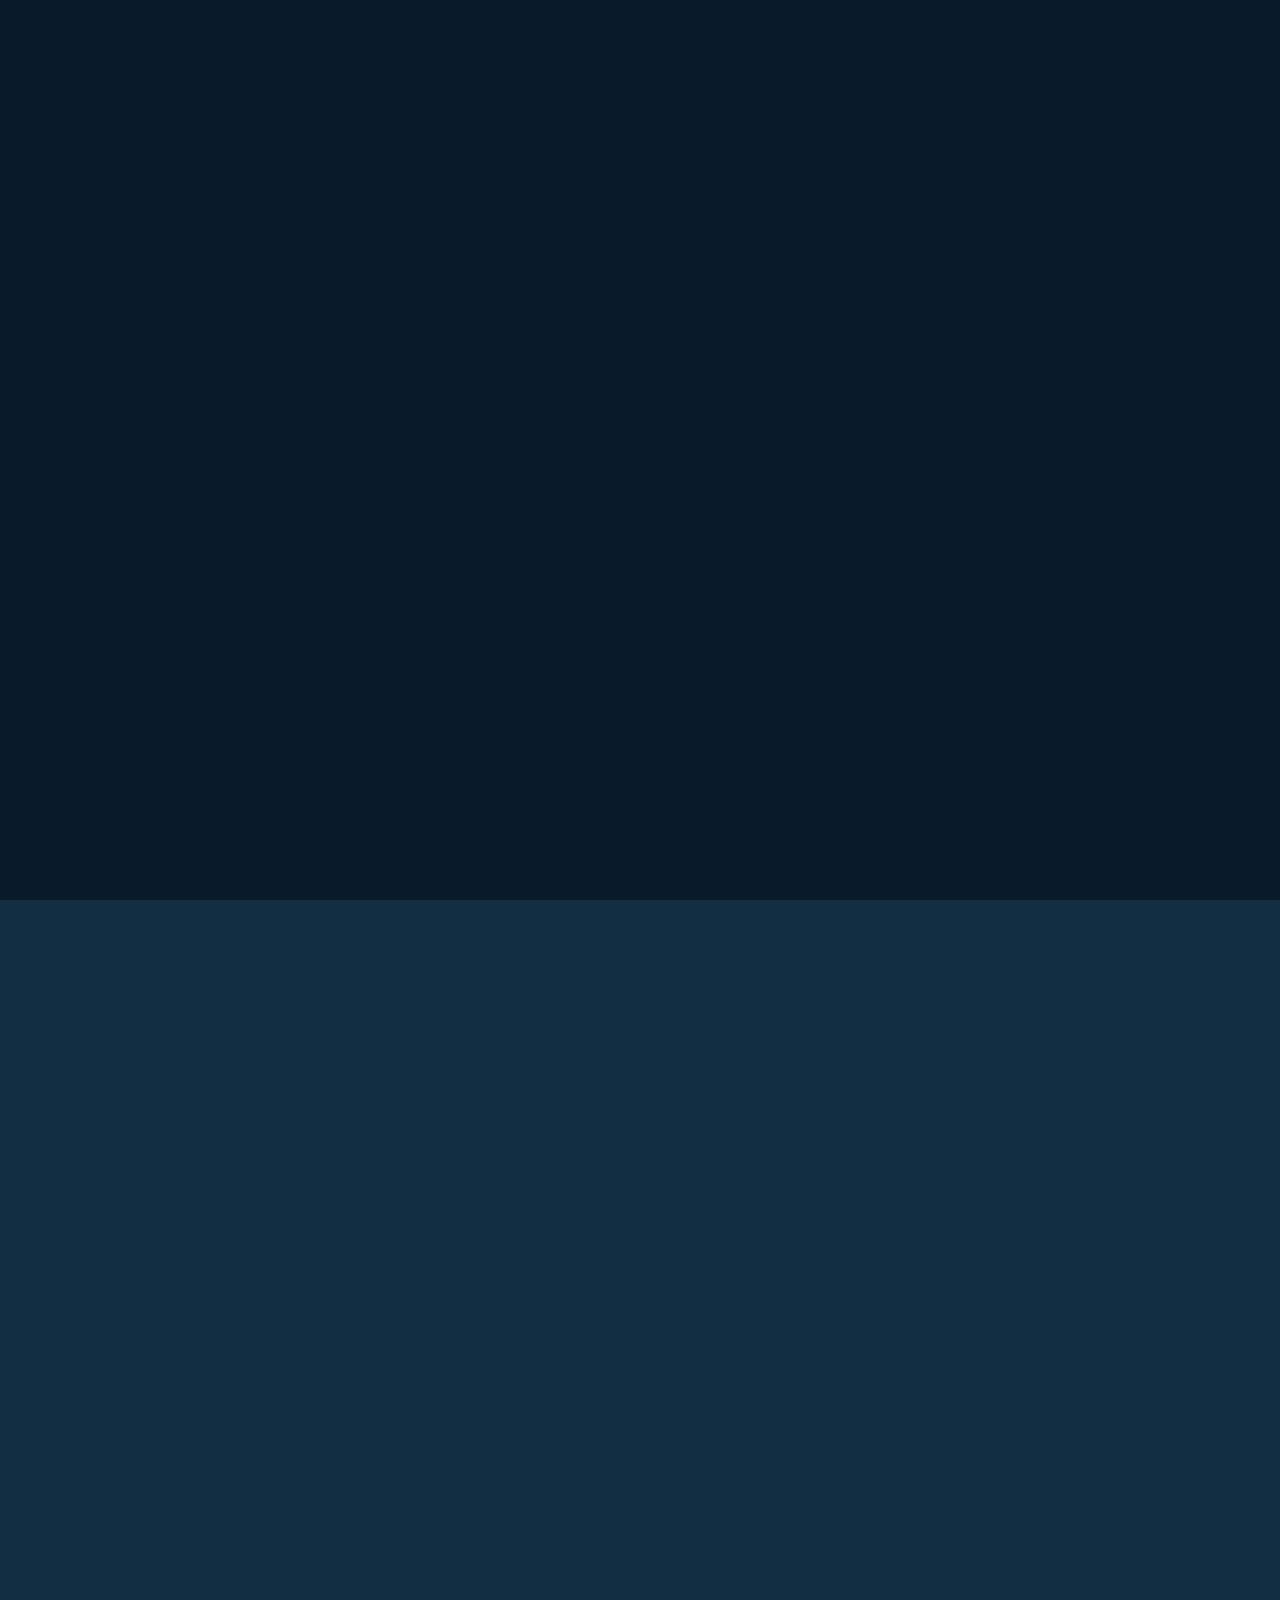
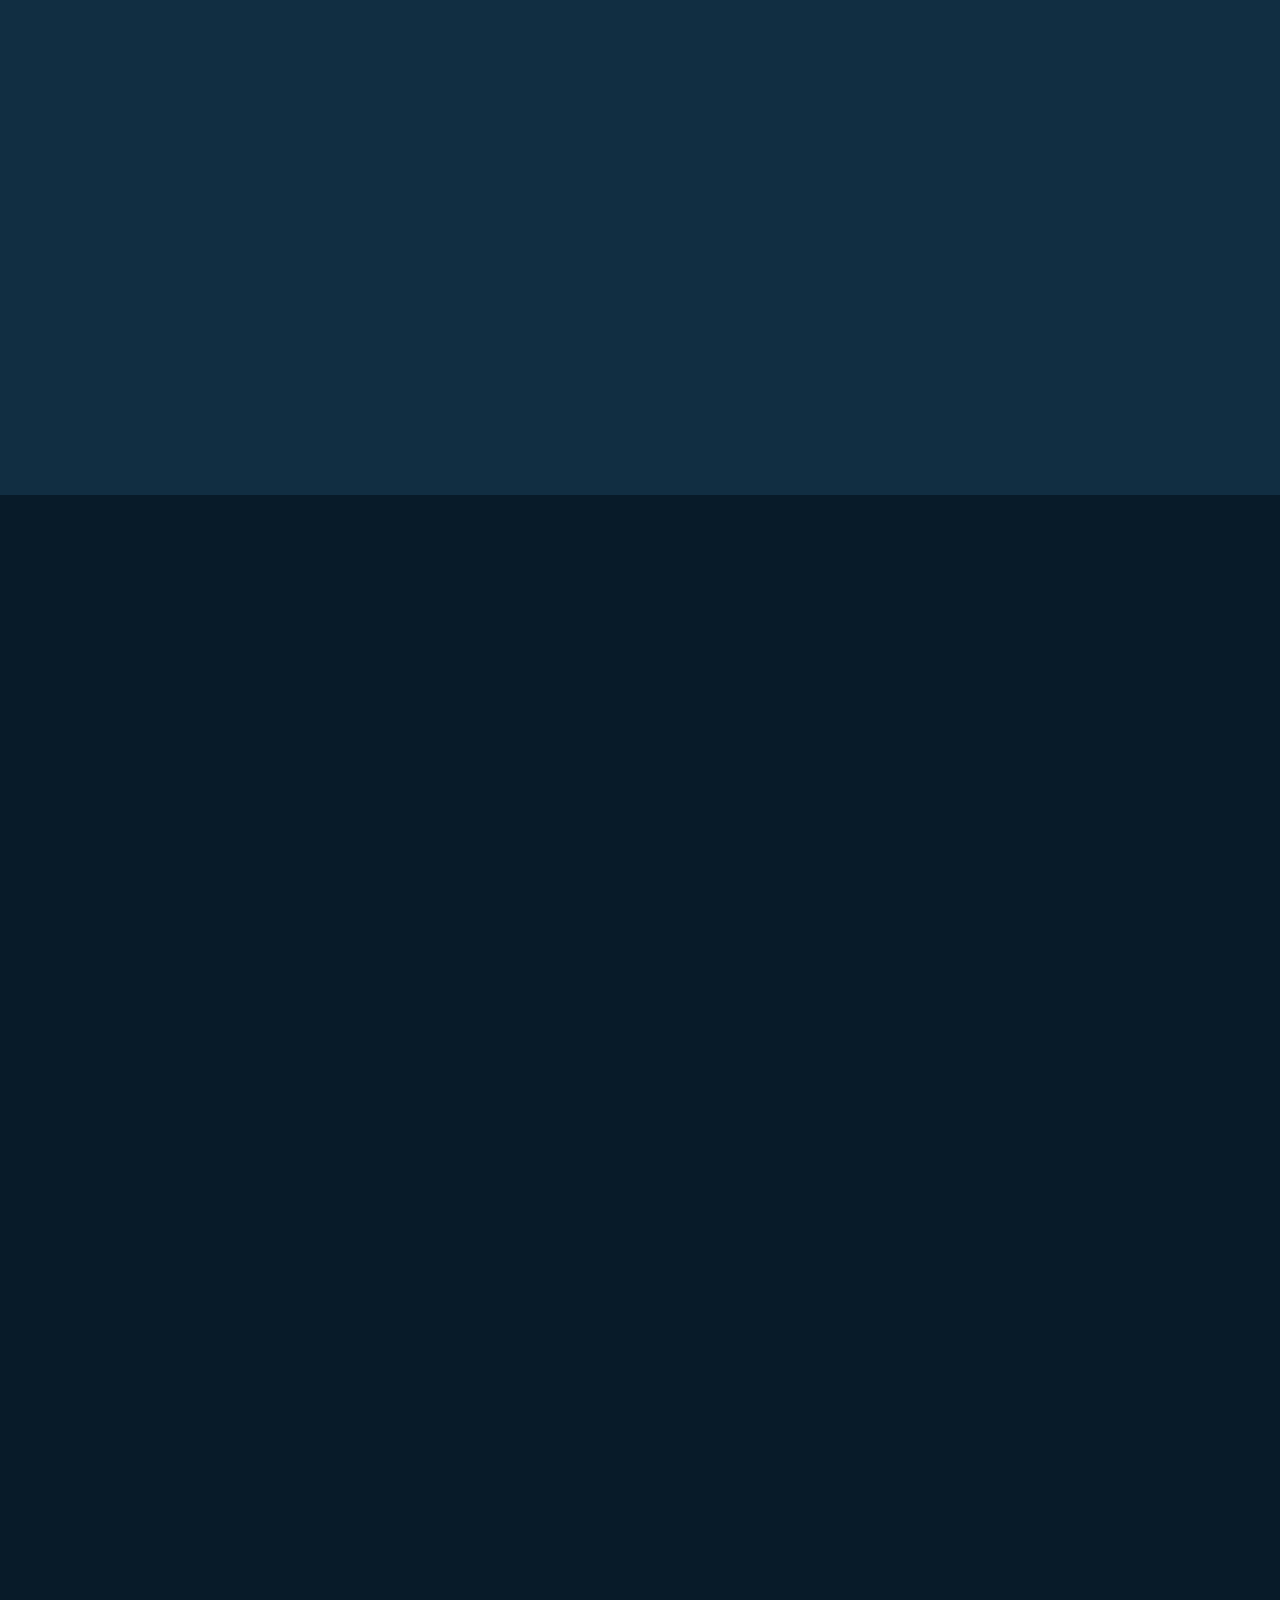
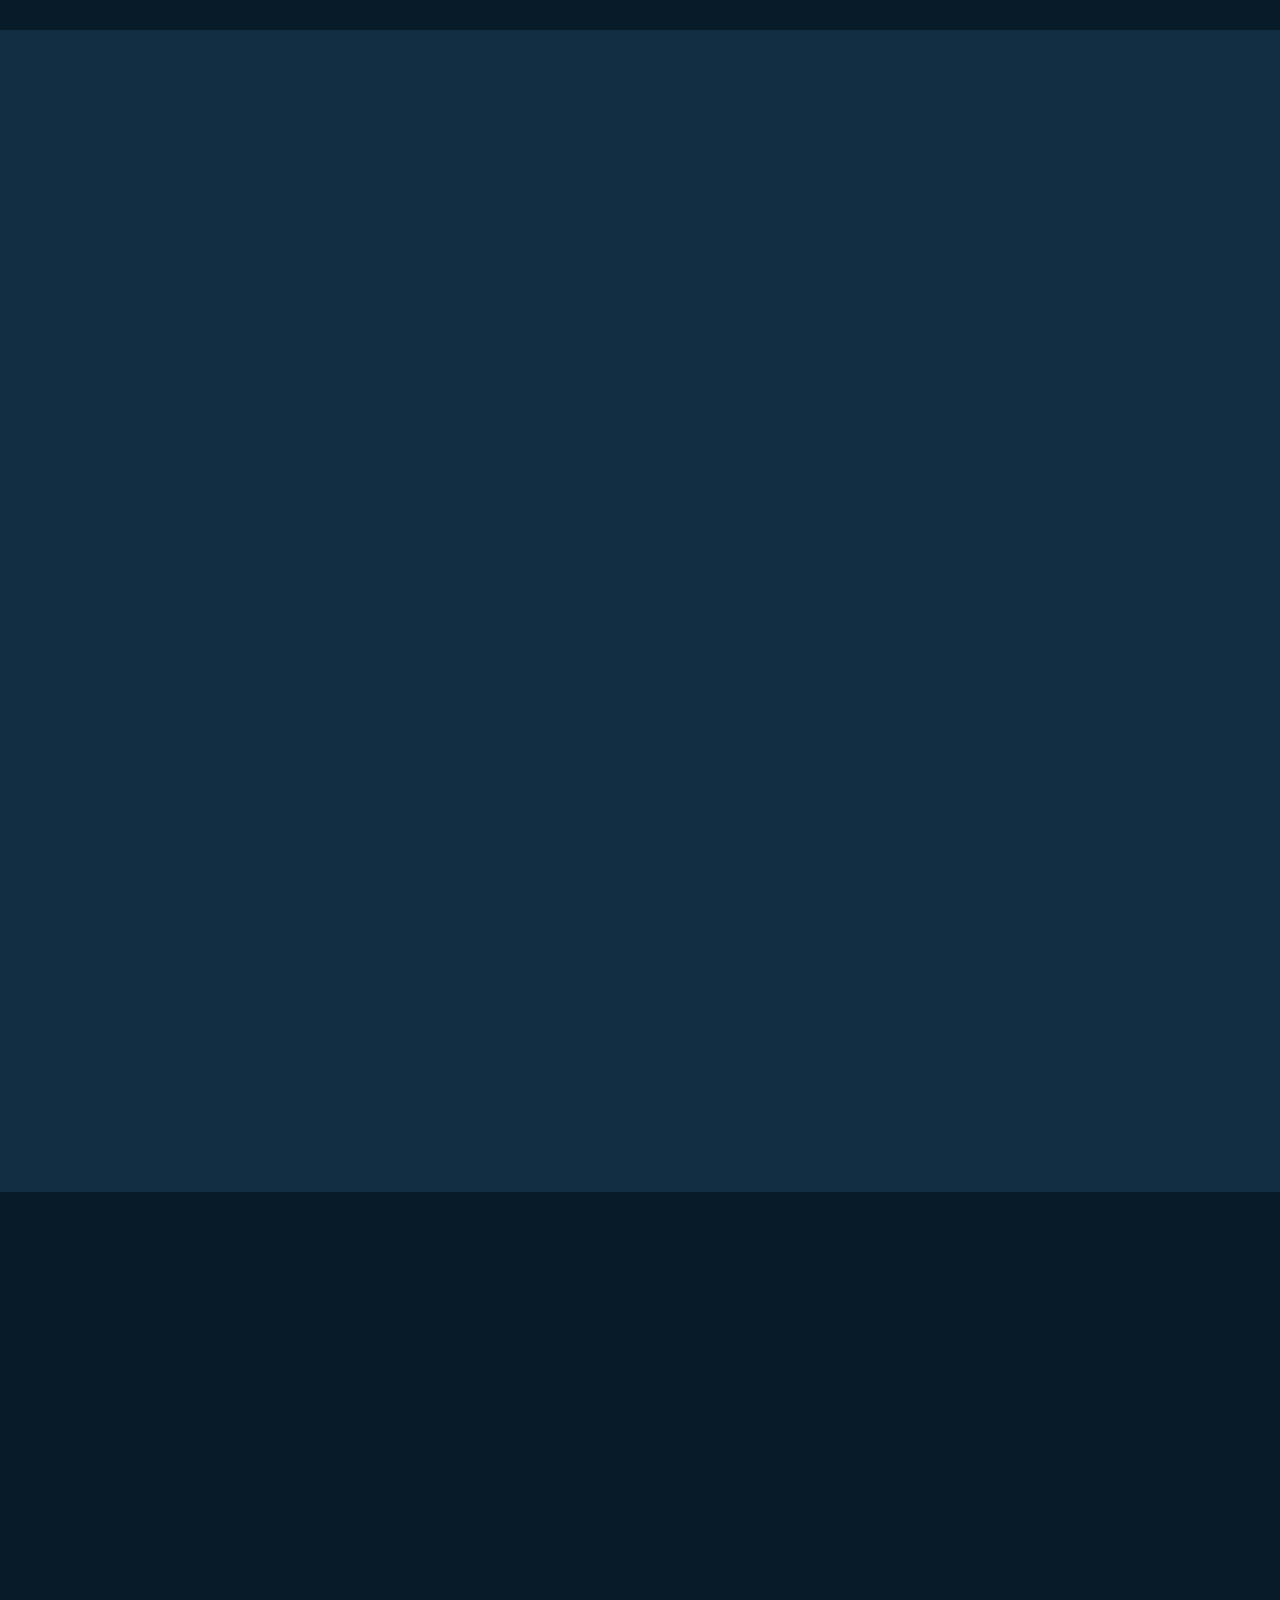
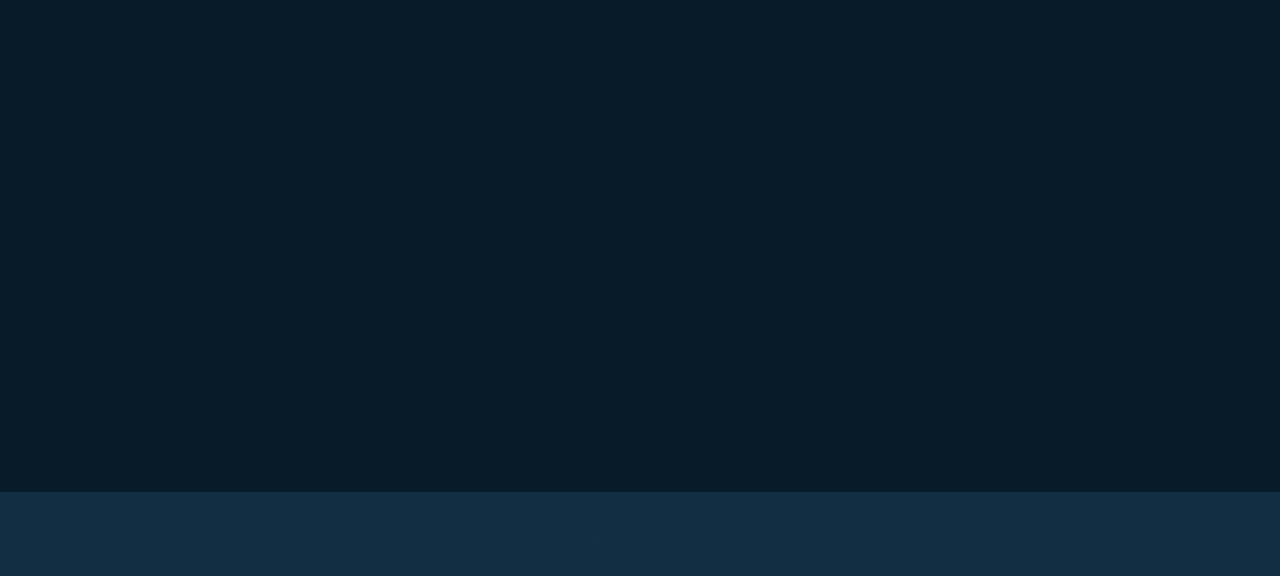
==== commit 0d87483c: "changing the html of the portfolio page, about me, a little about my story" ====
--- a/index.html
+++ b/index.html
@@ -113,51 +113,52 @@
         </h3>
 
         <p>
-          A programação front-end é uma parte essencial do desenvolvimento web
-          moderno. Utilizando HTML semântico, CSS Grid e Flexbox, os
-          desenvolvedores criam interfaces de usuário interativas e responsivas.
-          O HTML semântico fornece uma estrutura clara e significativa para o
-          conteúdo, enquanto o CSS Grid e o Flexbox oferecem poderosas
-          ferramentas para o layout e o design.<span
-            class="animate scroll"
-            style="--i: 4"
-          ></span>
-        </p>
-
-        <p>
-          Além disso, tecnologias como Node.js, React e JavaScript são
-          fundamentais para a construção de aplicações web dinâmicas e reativas.
-          O uso de bibliotecas como Bootstrap facilita a criação de interfaces
-          elegantes e consistentes.<span
-            class="animate scroll"
-            style="--i: 4"
-          ></span>
-        </p>
-
-        <p>
-          No lado do servidor, o Python é uma escolha popular, oferecendo uma
-          ampla gama de recursos para desenvolvimento backend. Com o auxílio de
-          expressões regulares (regex) e bibliotecas como Pandas, os
-          desenvolvedores podem manipular dados de forma eficiente. O Selenium é
-          útil para automação de testes e web scraping, enquanto o Django
-          simplifica o desenvolvimento de aplicações web robustas, integrando-se
-          facilmente com bancos de dados como MongoDB.<span
-            class="animate scroll"
-            style="--i: 4"
-          ></span>
-        </p>
-
-        <p>
-          Além disso, a utilização de APIs permite a comunicação entre
-          diferentes sistemas e serviços, ampliando as funcionalidades das
-          aplicações. O controle de versão com Git e o armazenamento de código
-          no GitHub são práticas essenciais para colaboração e gerenciamento de
-          projetos em equipe.<span class="animate scroll" style="--i: 4"></span>
-        </p>
-
-        <!-- <p>
+          Olá! Meu nome é João Batista e sou estudante de desenvolvimento de
+          software. Em 2019, diante das novas oportunidades de trabalho remoto
+          decorrentes das condições atuais, encontrei inspiração para fazer uma
+          transição de carreira, impulsionado pelo crescimento de amigos na área
+          de desenvolvimento de software.
           <span class="animate scroll" style="--i: 4"></span>
-        </p> -->
+        </p>
+
+        <p>
+          Ao longo da minha jornada, adquiri experiência em logística. Trabalhei
+          em projetos desafiadores que me permitiram aprimorar minhas
+          habilidades em liderança, gestão de projetos e gerenciamento de
+          equipe. Acredito firmemente na importância da ética e da moral,
+          aliadas à gestão de recursos humanos.
+          <span class="animate scroll" style="--i: 4"></span>
+        </p>
+
+        <p>
+          Além do meu trabalho profissional, sou um curioso autodidata, buscando
+          estudar e aprimorar-me na área da tecnologia. Essas atividades
+          extracurriculares ajudam-me a manter um equilíbrio saudável entre vida
+          pessoal e profissional, além de fornecerem uma fonte de inspiração e
+          criatividade para o meu dia a dia e futuras oportunidades.
+          <span class="animate scroll" style="--i: 4"></span>
+        </p>
+
+        <p>
+          Estou sempre em busca de novos desafios e oportunidades de
+          aprendizado. Sou uma pessoa comprometida com a excelência e a
+          inovação, buscando constantemente aprimorar minhas habilidades e
+          conhecimentos.
+          <span class="animate scroll" style="--i: 4"></span>
+        </p>
+
+        <p>
+          Estou animado com a oportunidade de colaborar em projetos inspiradores
+          e fazer parte de uma comunidade de desenvolvedores, compartilhando
+          minha paixão pela programação.
+          <span class="animate scroll" style="--i: 4"></span>
+        </p>
+
+        <p>
+          Obrigado por visitar meu portfólio e espero ter a oportunidade de
+          trabalharmos juntos no futuro.
+          <span class="animate scroll" style="--1: 4"></span>
+        </p>
 
         <div class="btn-box btns">
           <a href="#" class="btn">Home</a>
@@ -280,8 +281,11 @@
                 <div class="year">
                   <i class="bx bxs-calendar"></i> **** - ****
                 </div>
-                <h3>Repense Possibilidades</h3>
-                <p>Ainda Virá</p>
+                <h3>Carreira Tech</h3>
+                <p>
+                  Em busca da primeira oportunidade como desenvolvedor de
+                  software
+                </p>
               </div>
             </div>
 
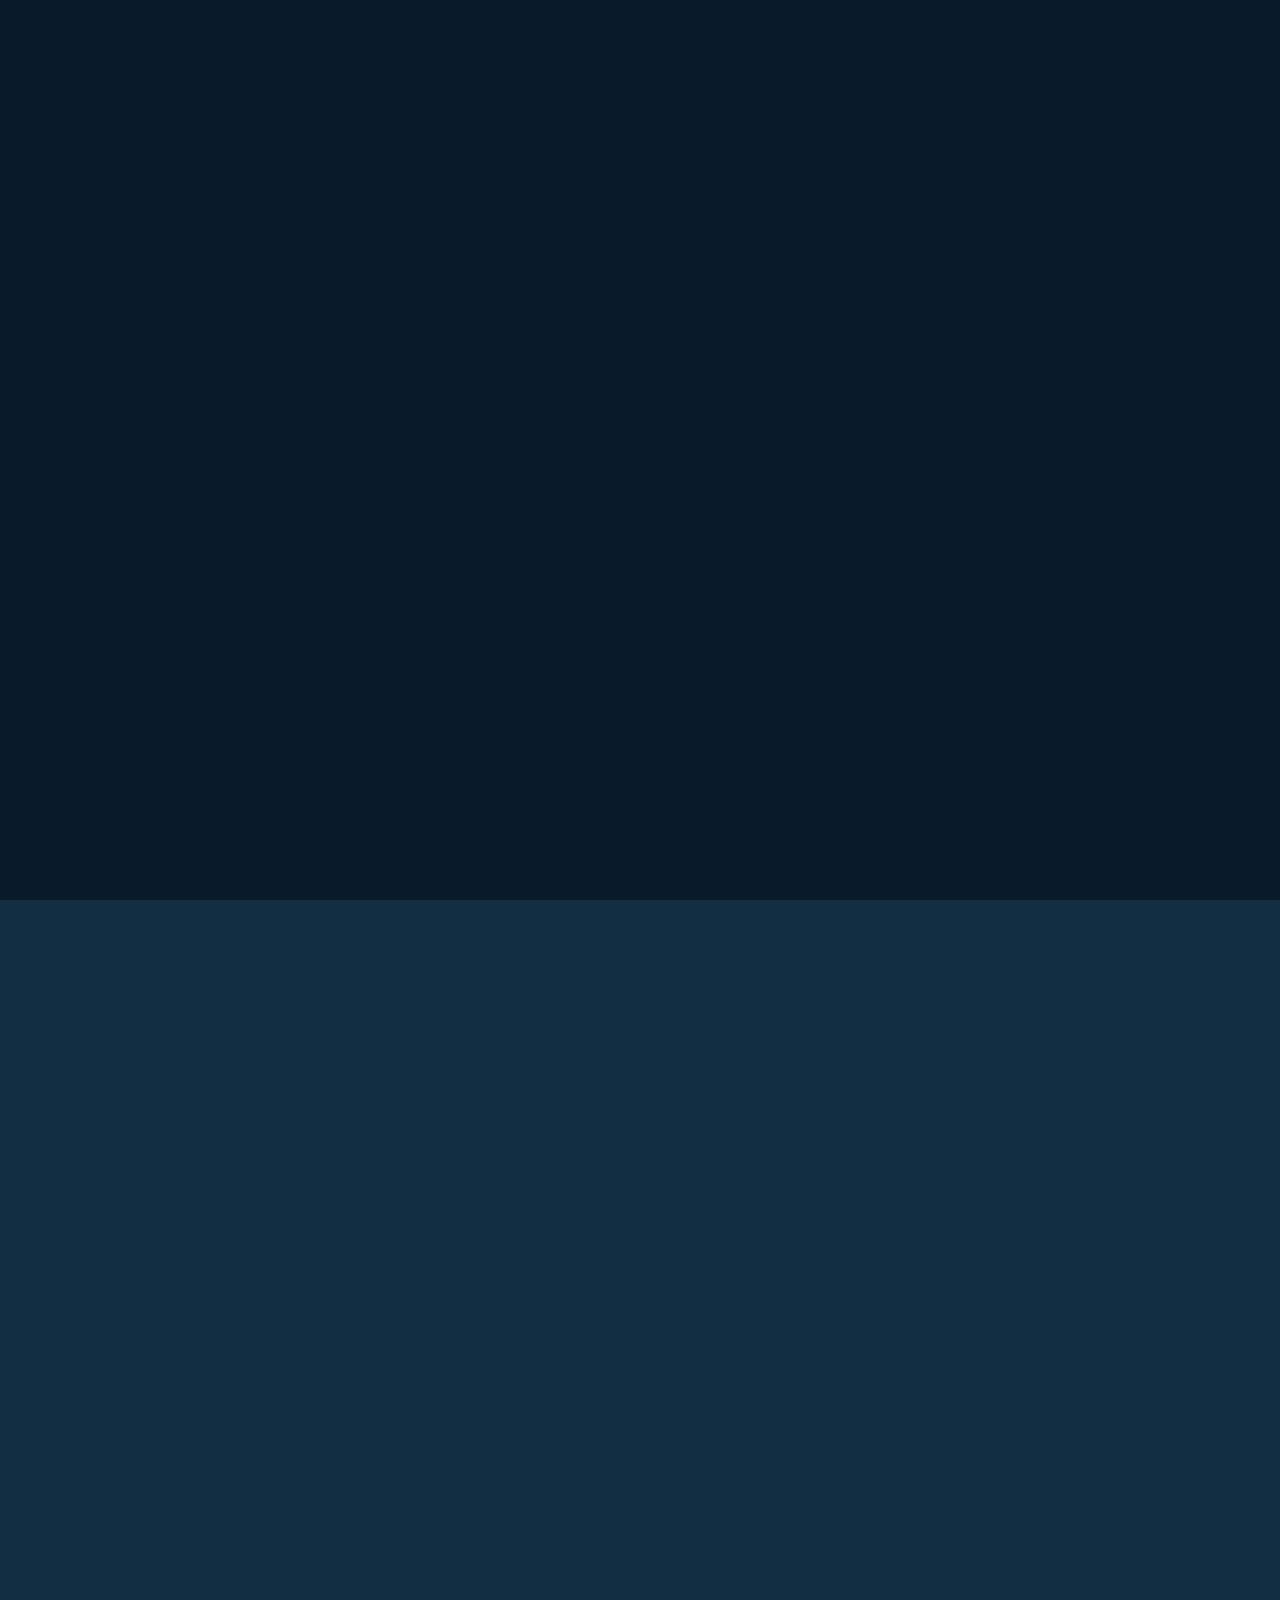
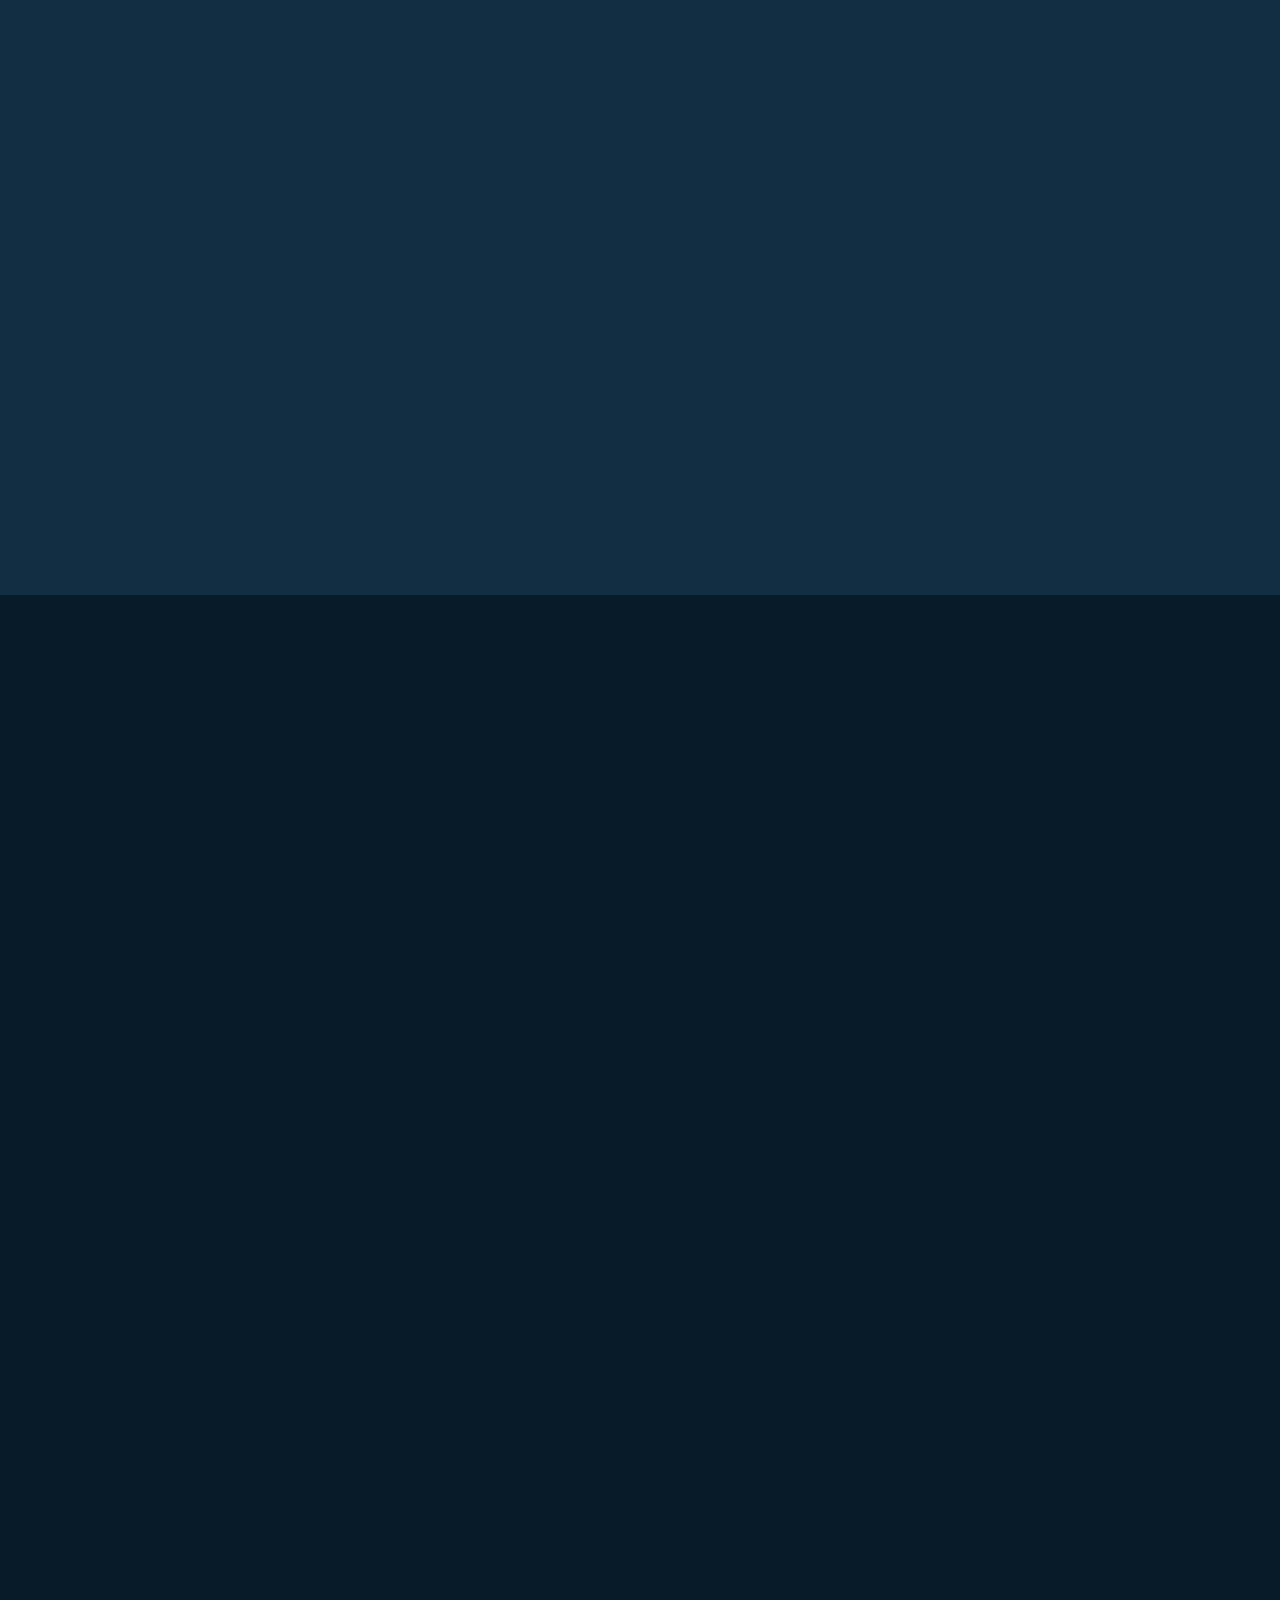
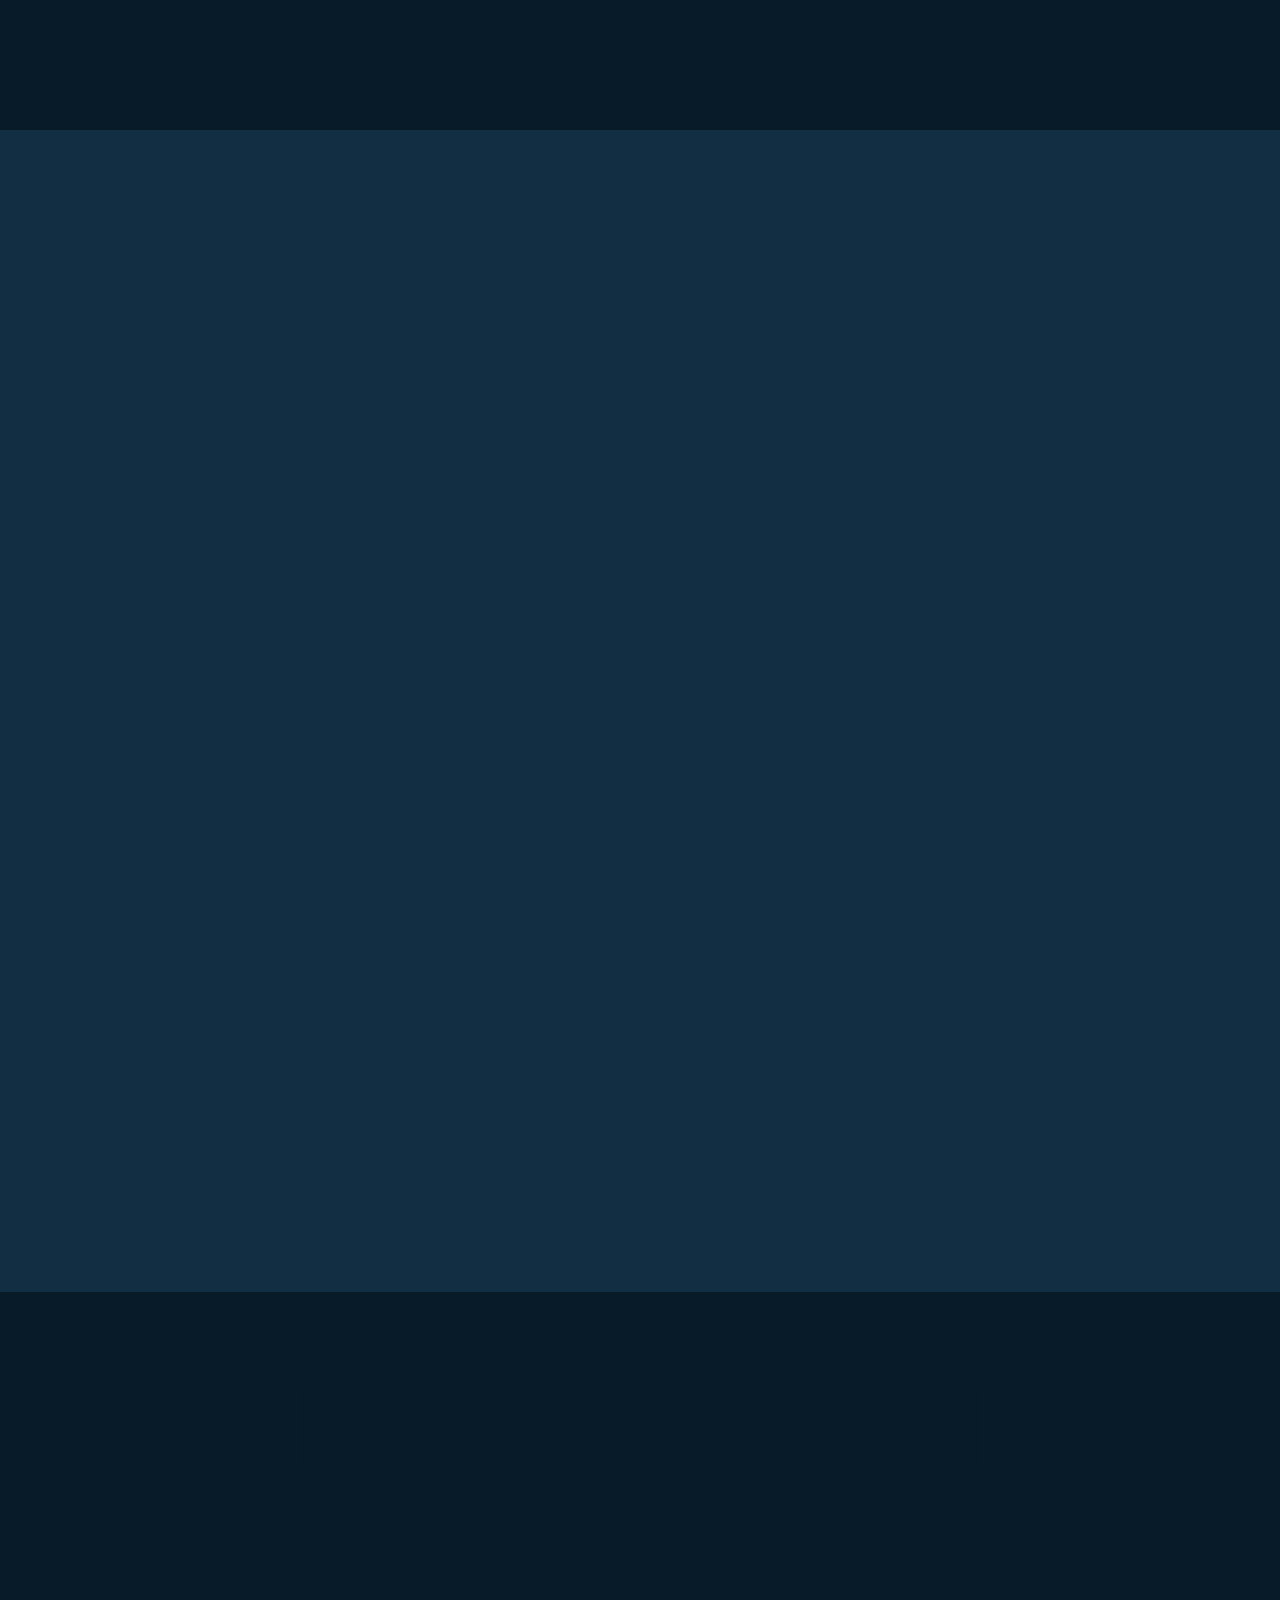
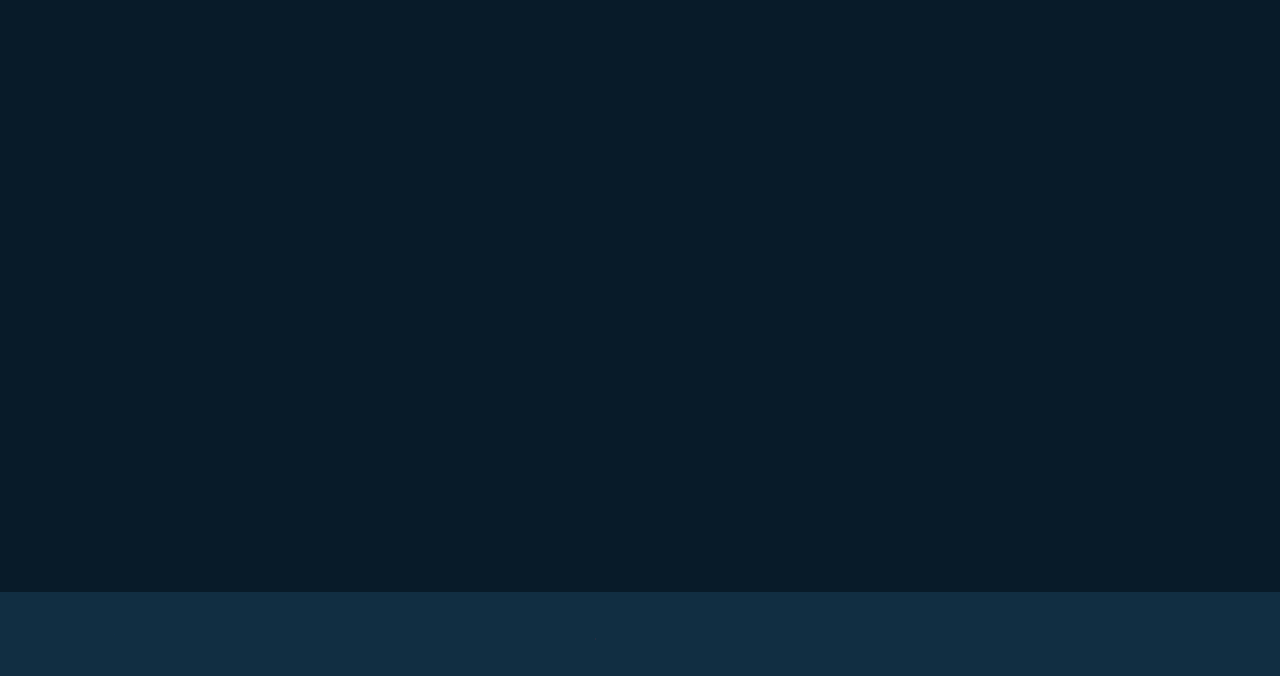
==== commit b361de41: "html change" ====
--- a/index.html
+++ b/index.html
@@ -269,7 +269,7 @@
                   Atendimento ao cliente e segurança da informação são as
                   atribuições gerais, junto a aderência, assiduidade, qualidade
                   ao atendimento, TMA | TMT (tempo médio de atendimento e
-                  tratativa). Nesse cargo consolidei um comunicação eficax com
+                  tratativa). Nesse cargo consolidei uma comunicação eficaz com
                   enpatia e persuasão para resolução de problemas e garantia de
                   resolução.
                 </p>
--- a/styles/main/style.css
+++ b/styles/main/style.css
@@ -293,6 +293,7 @@
 }
 .about-content {
   text-align: center;
+  max-width: 800px;
 }
 .about-content h3 {
   position: relative;
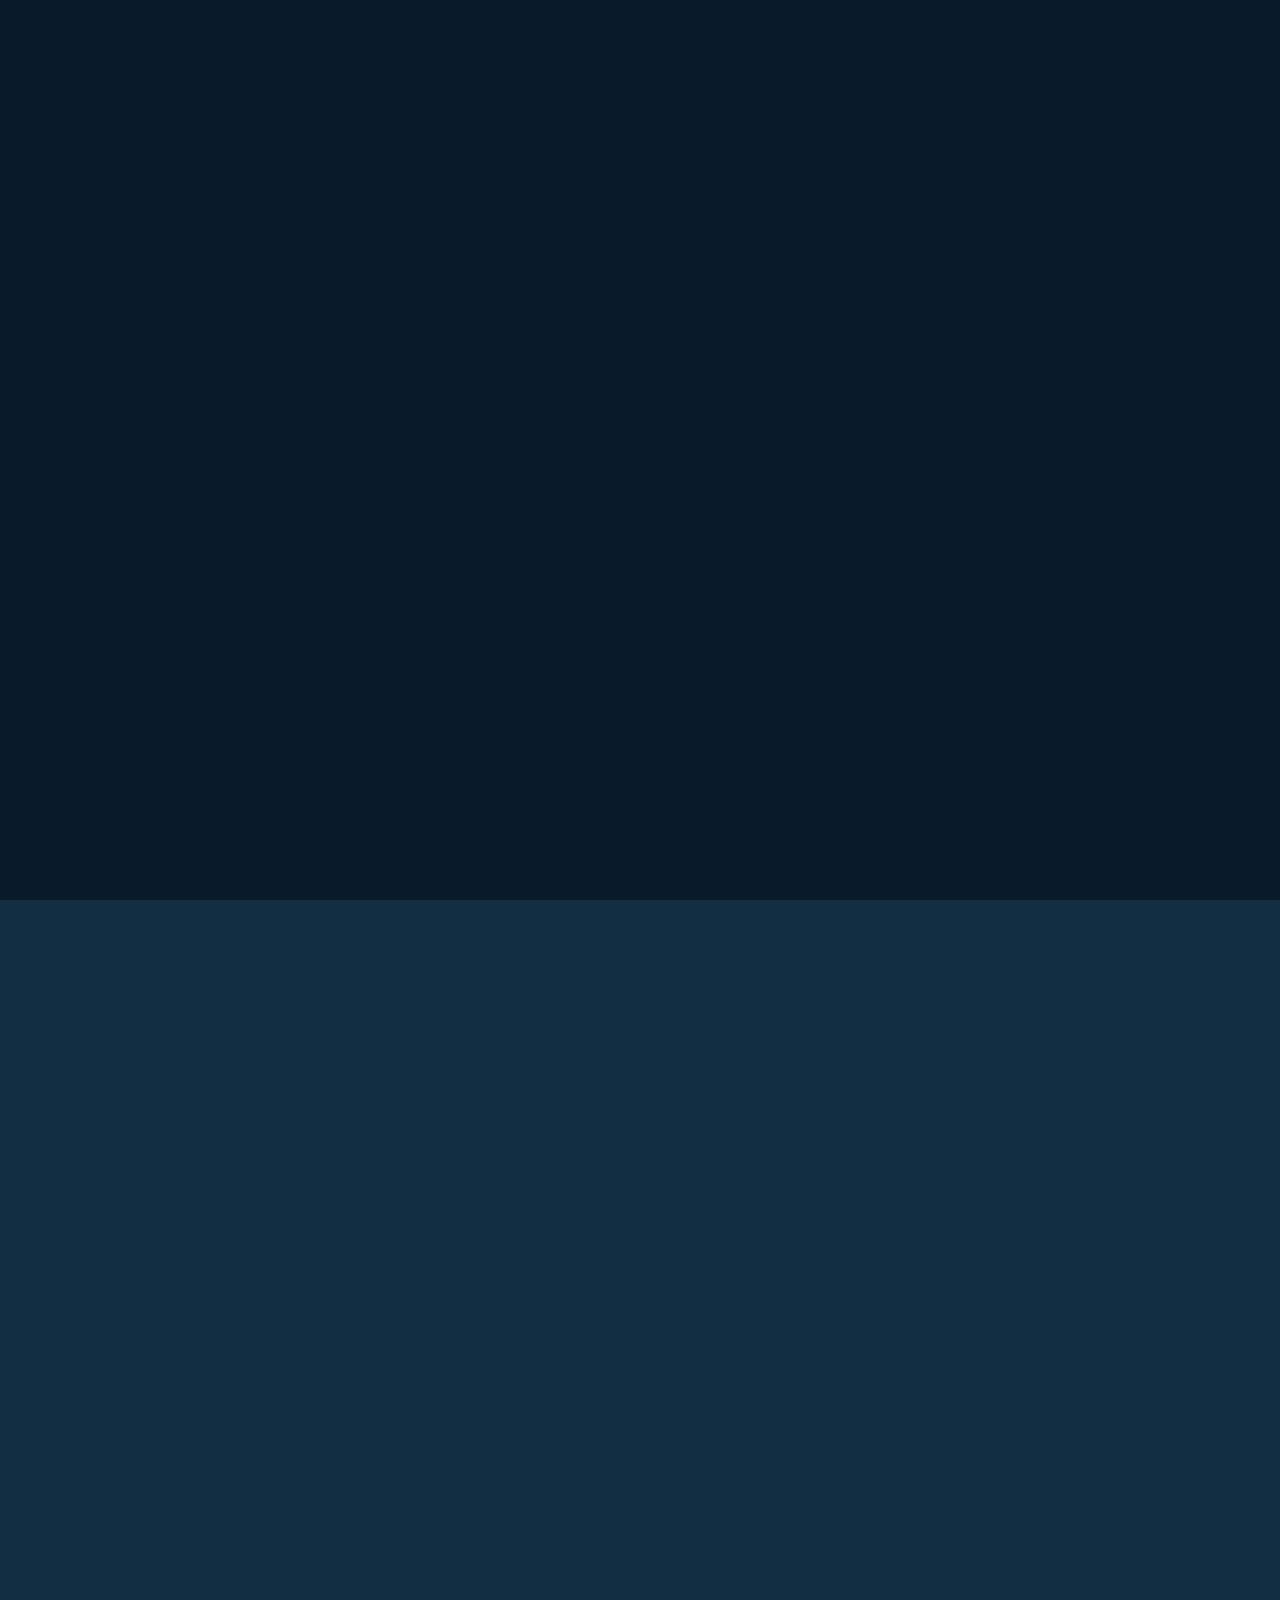
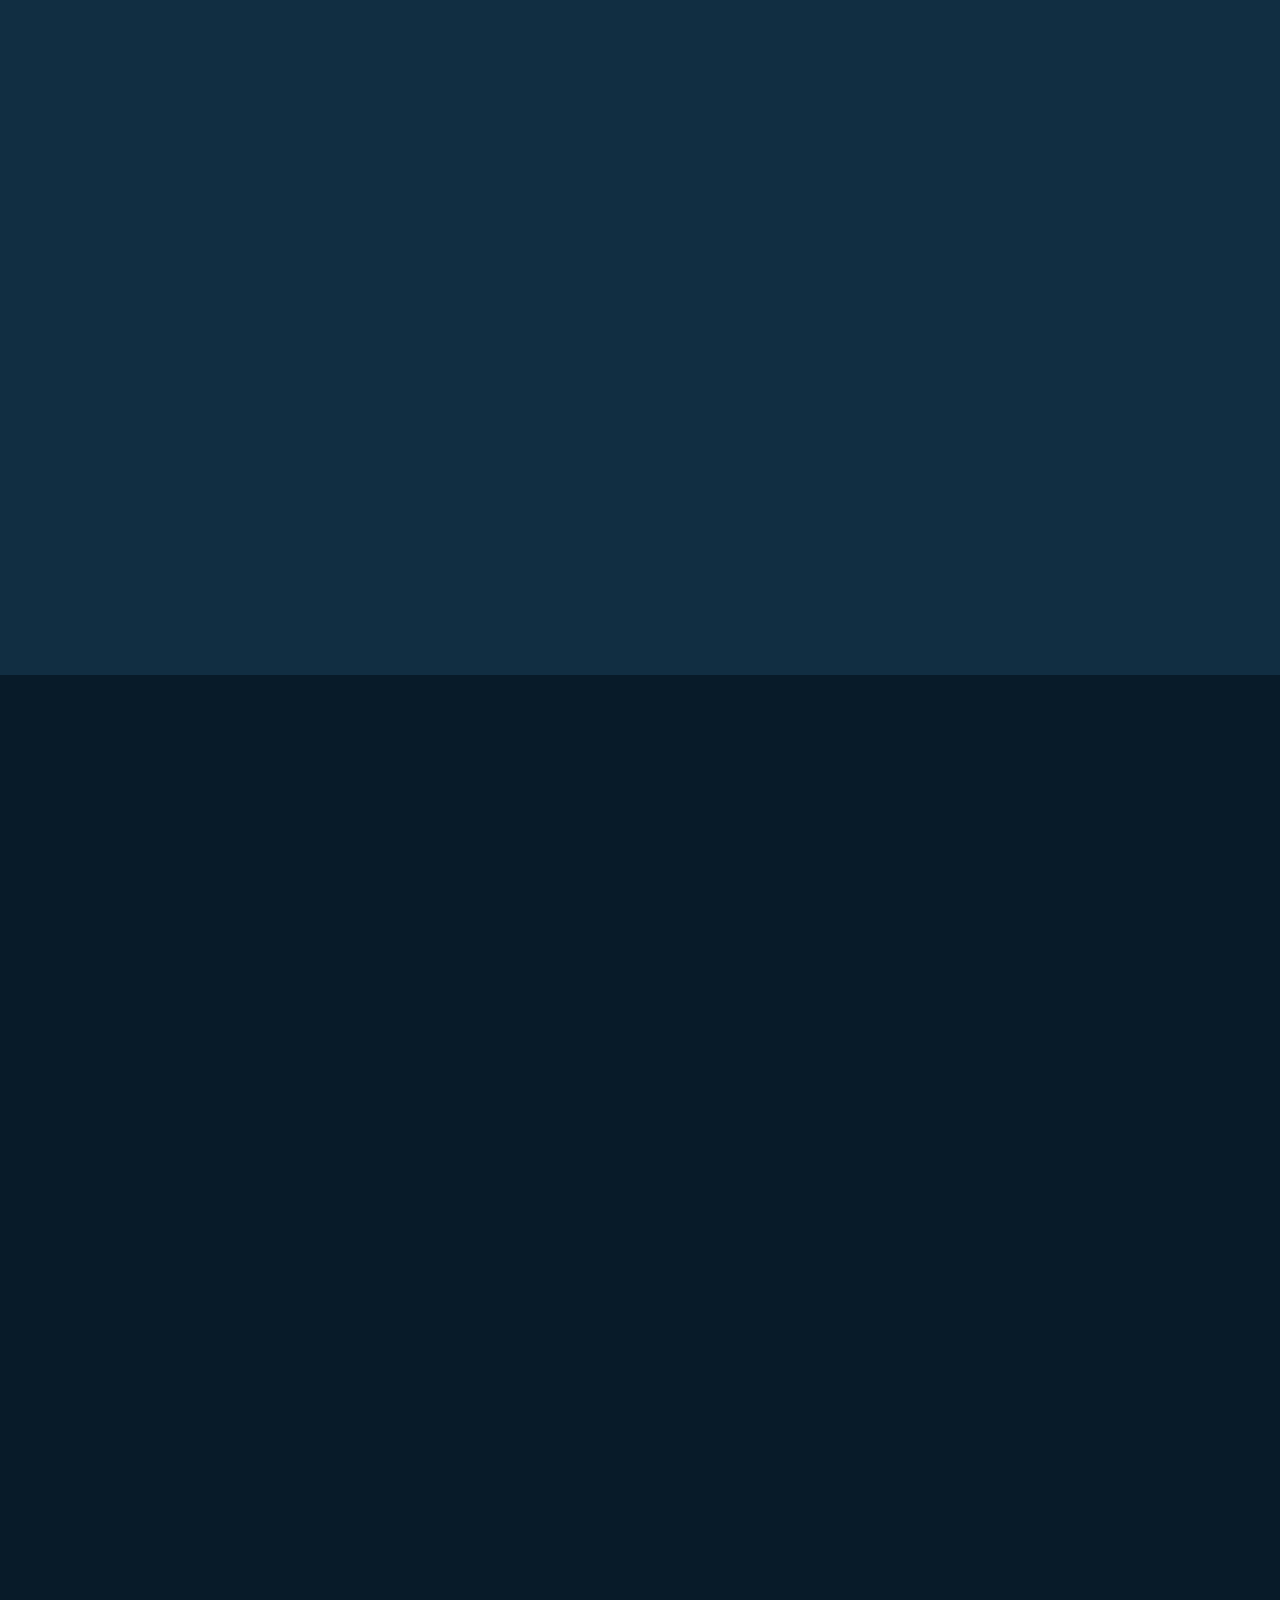
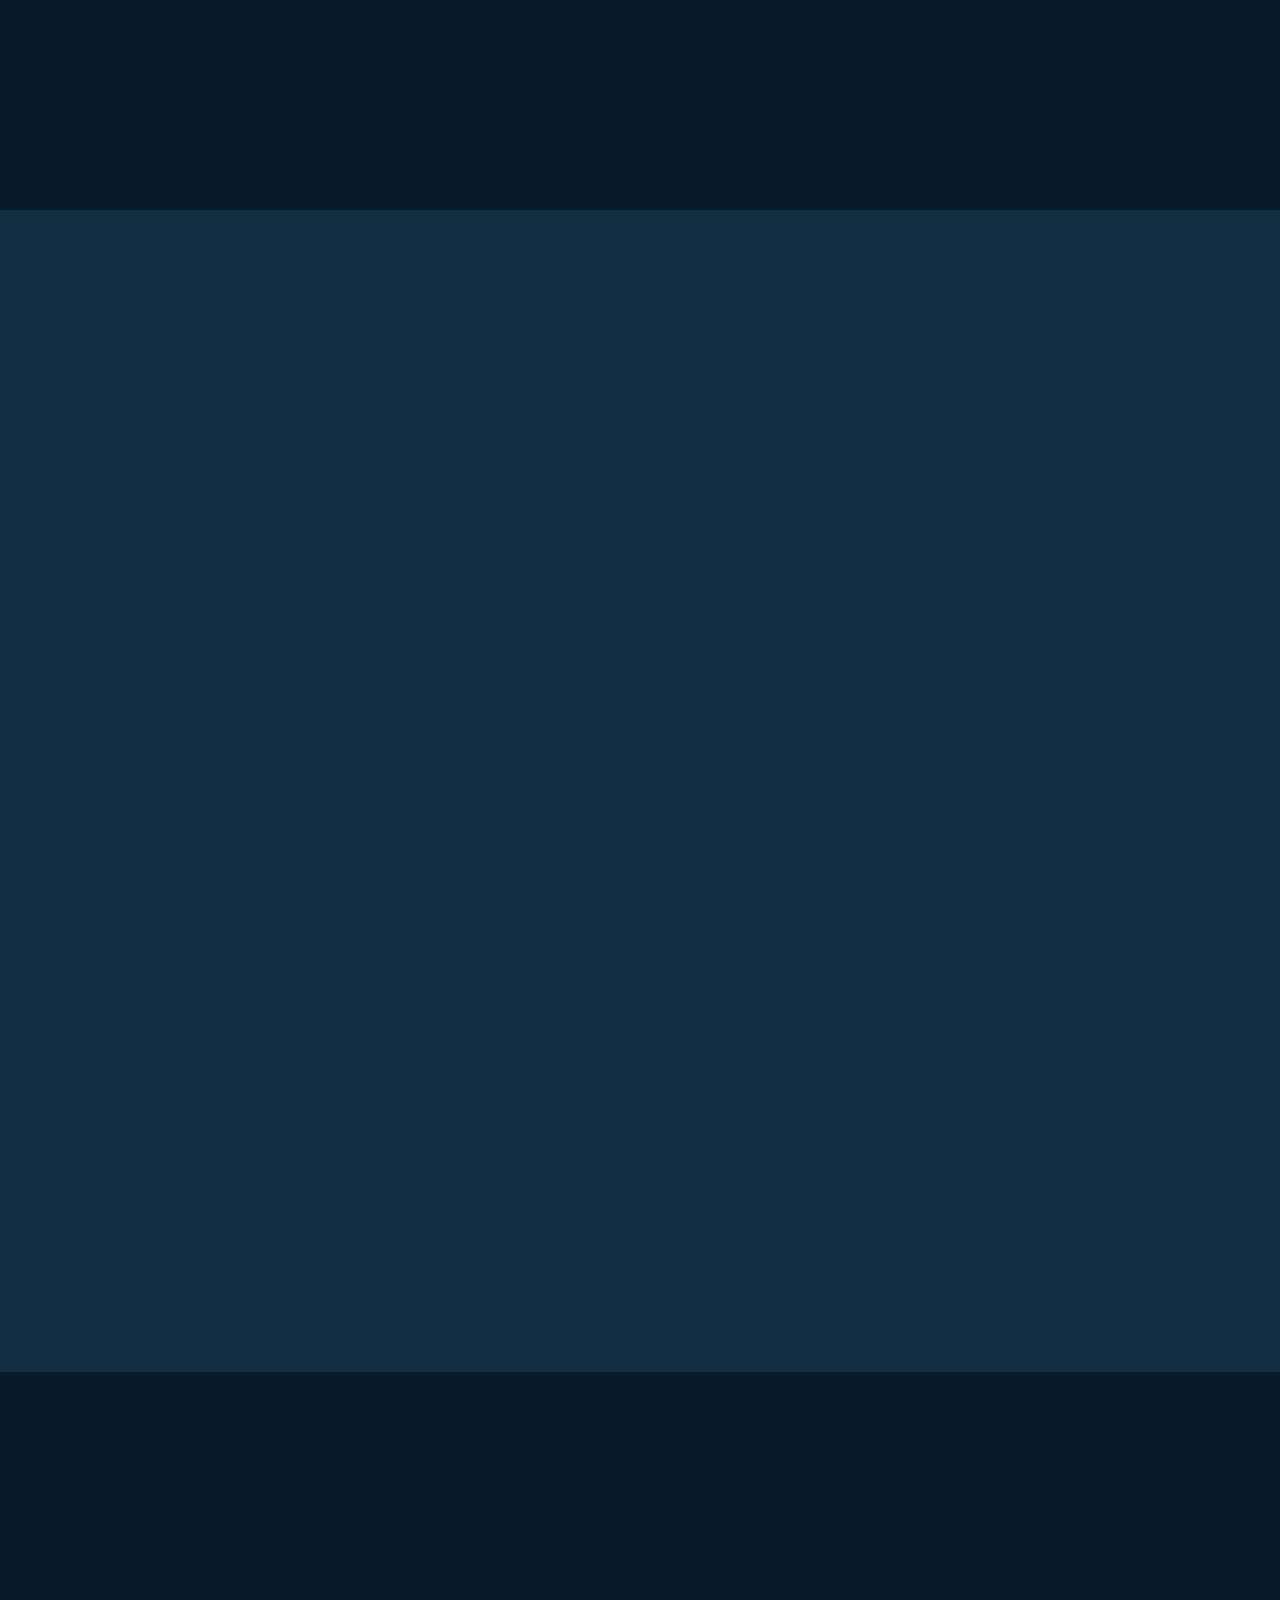
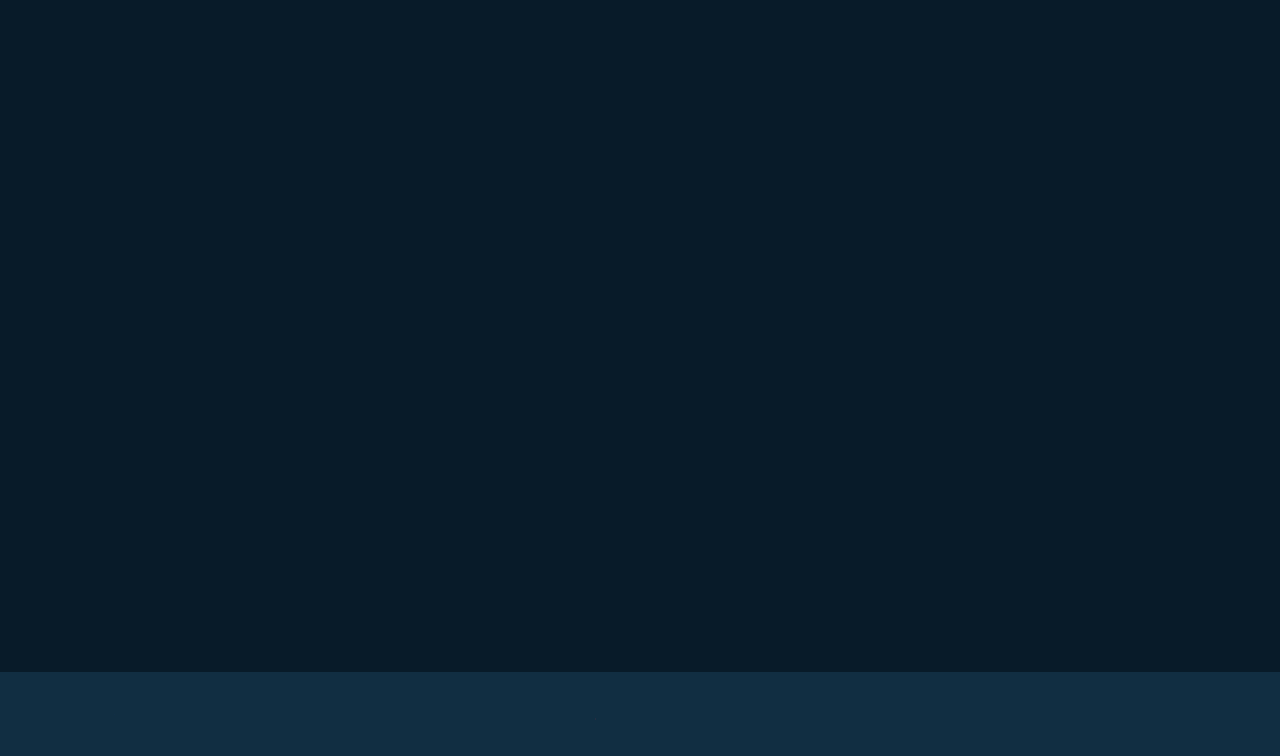
==== commit ff78f9a8: "adding soft skills to about me" ====
--- a/index.html
+++ b/index.html
@@ -151,6 +151,12 @@
           Estou animado com a oportunidade de colaborar em projetos inspiradores
           e fazer parte de uma comunidade de desenvolvedores, compartilhando
           minha paixão pela programação.
+          <span class="animate scroll" style="--i: 4"></span>
+        </p>
+
+        <p>
+          Soft Skills: Adaptabilidade, comunicação, empatia, gestão de tempo,
+          liderança, resolução de problemas e trabalho em equipe.
           <span class="animate scroll" style="--i: 4"></span>
         </p>
 
@@ -270,8 +276,7 @@
                   atribuições gerais, junto a aderência, assiduidade, qualidade
                   ao atendimento, TMA | TMT (tempo médio de atendimento e
                   tratativa). Nesse cargo consolidei uma comunicação eficaz com
-                  enpatia e persuasão para resolução de problemas e garantia de
-                  resolução.
+                  empatia e persuasão para resolução de problemas.
                 </p>
               </div>
             </div>
@@ -331,22 +336,22 @@
               </div>
 
               <div class="progress">
+                <h3>React JS<span>25%</span></h3>
+                <div class="bar"><span></span></div>
+              </div>
+
+              <div class="progress">
                 <h3>Next.JS<span>0%</span></h3>
                 <div class="bar"><span></span></div>
               </div>
 
               <div class="progress">
-                <h3>Bootstrap<span>10%</span></h3>
-                <div class="bar"><span></span></div>
-              </div>
-
-              <div class="progress">
                 <h3>SASS<span>30%</span></h3>
                 <div class="bar"><span></span></div>
               </div>
 
               <div class="progress">
-                <h3>React JS<span>25%</span></h3>
+                <h3>TailwindCSS<span>20%</span></h3>
                 <div class="bar"><span></span></div>
               </div>
 
@@ -378,7 +383,7 @@
               </div>
 
               <div class="progress">
-                <h3>Python <span>20%</span></h3>
+                <h3>Python <span>10%</span></h3>
                 <div class="bar"><span></span></div>
               </div>
 
--- a/styles/main/style.css
+++ b/styles/main/style.css
@@ -479,11 +479,11 @@
   max-width: 100%;
 }
 .skills-column:nth-child(1) .skills-content .progress:nth-child(5) .bar span {
+  width: 25%;
+  max-width: 100%;
+}
+.skills-column:nth-child(1) .skills-content .progress:nth-child(6) .bar span {
   width: 0%;
-  max-width: 100%;
-}
-.skills-column:nth-child(1) .skills-content .progress:nth-child(6) .bar span {
-  width: 10%;
   max-width: 100%;
 }
 .skills-column:nth-child(1) .skills-content .progress:nth-child(7) .bar span {
@@ -491,7 +491,7 @@
   max-width: 100%;
 }
 .skills-column:nth-child(1) .skills-content .progress:nth-child(8) .bar span {
-  width: 25%;
+  width: 20%;
   max-width: 100%;
 }
 .skills-column:nth-child(1) .skills-content .progress:nth-child(9) .bar span {
@@ -507,7 +507,7 @@
   max-width: 100%;
 }
 .skills-column:nth-child(2) .skills-content .progress:nth-child(3) .bar span {
-  width: 20%;
+  width: 10%;
   max-width: 100%;
 }
 .skills-column:nth-child(2) .skills-content .progress:nth-child(4) .bar span {
